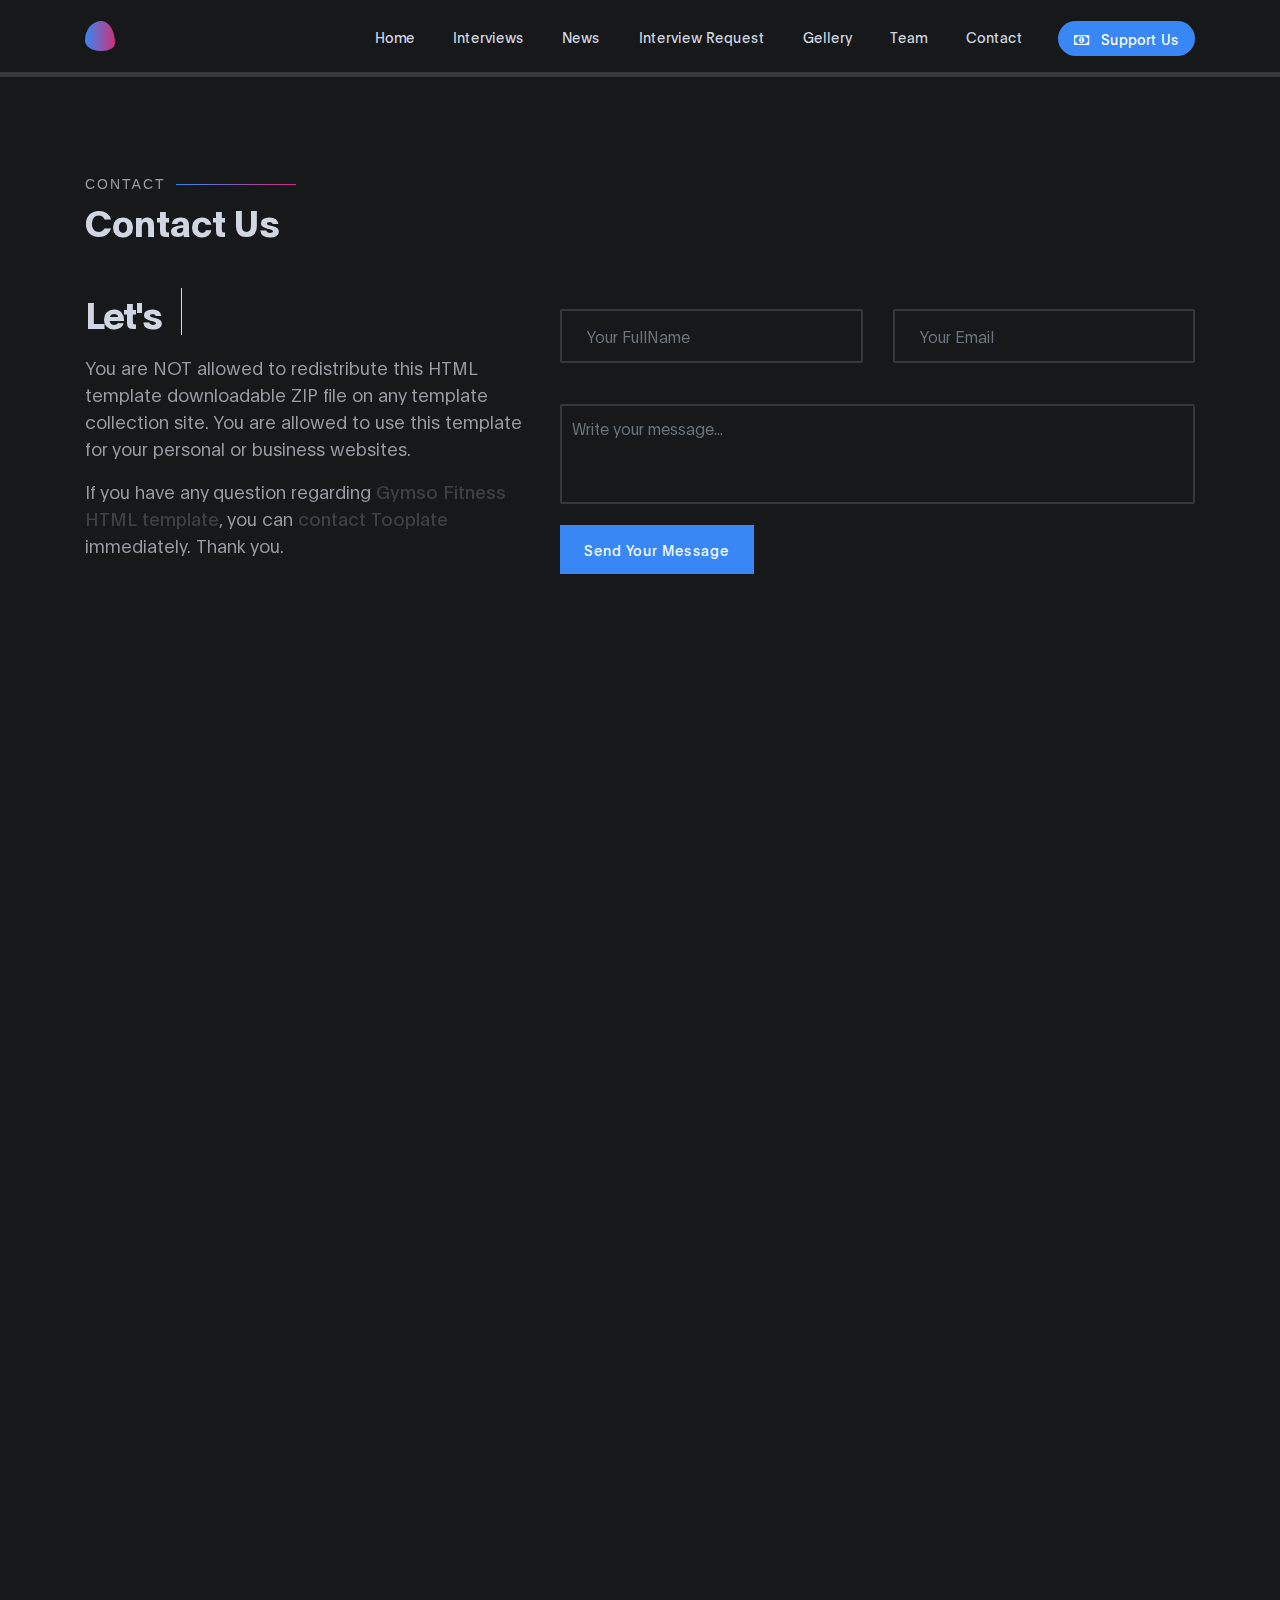
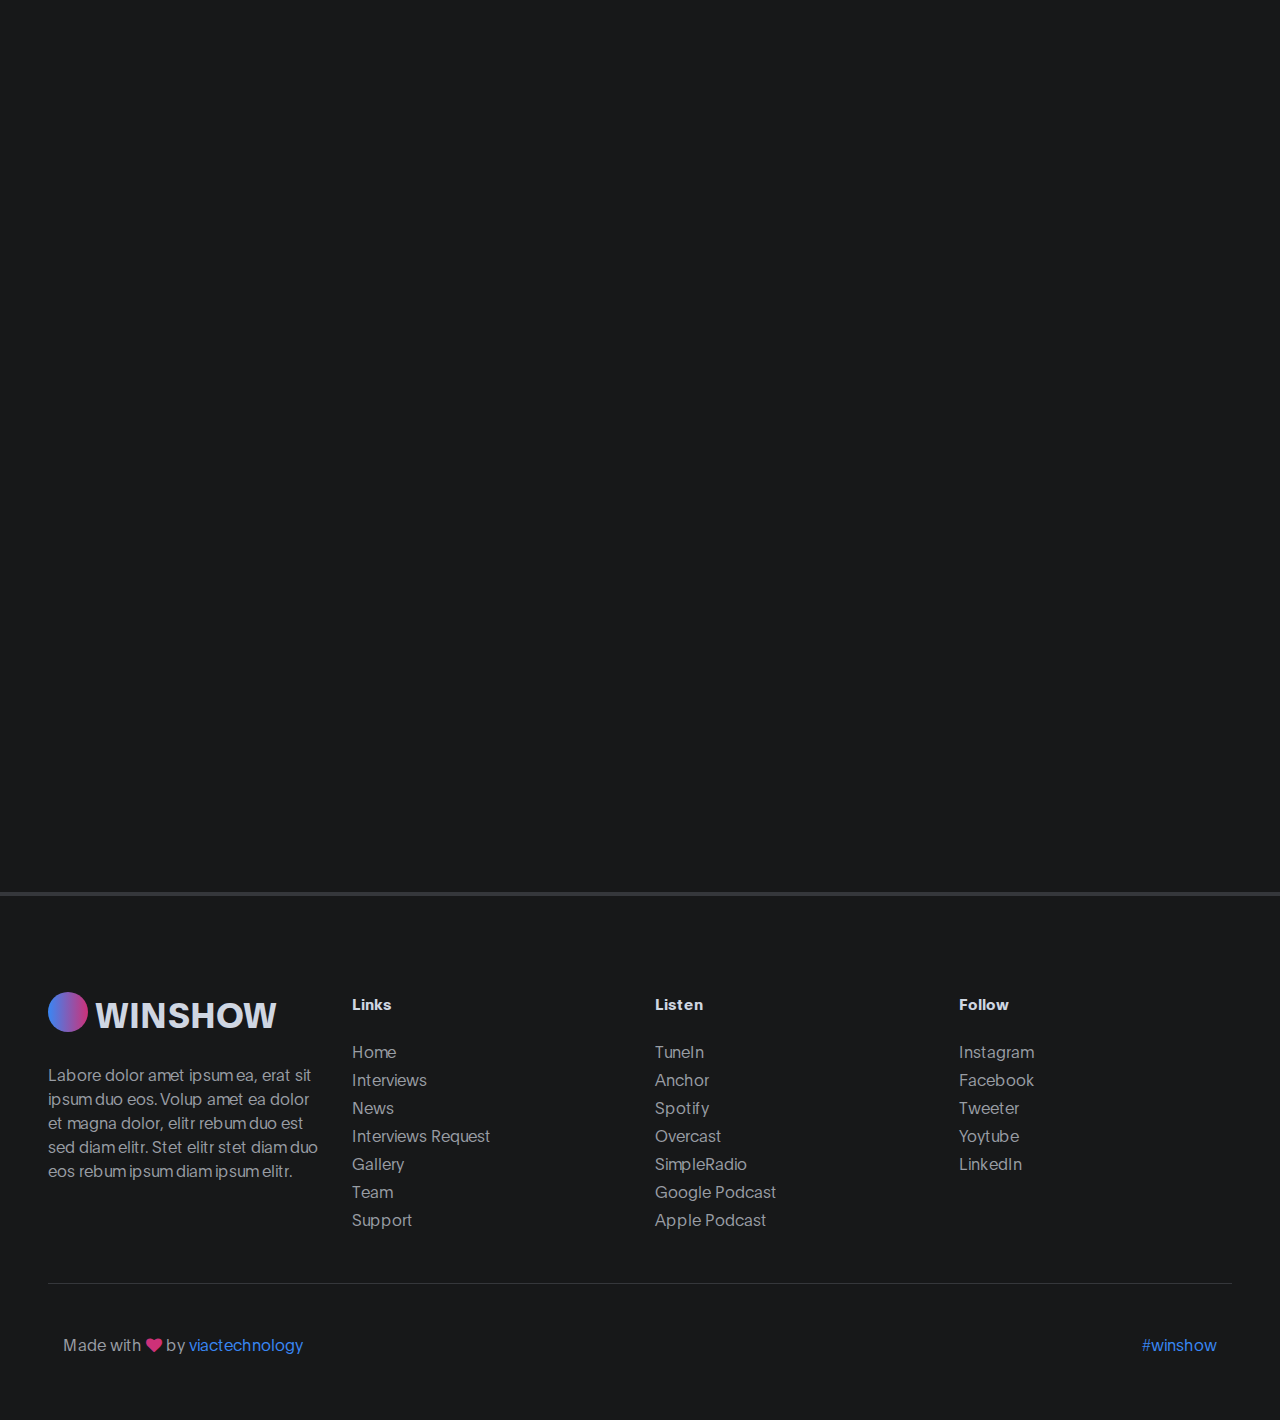
==== contact.html @ ff65645c "Template web frontend design for Media" ====
<!DOCTYPE html>
<html lang="en">
<head>

     <title>Winshow</title>

     <meta charset="UTF-8">
     <meta http-equiv="X-UA-Compatible" content="IE=Edge">
     <meta name="description" content="">
     <meta name="keywords" content="">
     <meta name="author" content="">
     <meta name="viewport" content="width=device-width, initial-scale=1, maximum-scale=1">

     <!-- Favicon -->
     <link rel="icon" href="images/icons/fav.png">
     <link rel="stylesheet" href="css/bootstrap.min.css">
     <link rel="stylesheet" href="css/font-awesome.min.css">
     <link rel="stylesheet" href="css/aos.css">

     <!-- MAIN CSS -->
     <link rel="stylesheet" href="css/main.css">
     <link rel="stylesheet" href="css/custom.css">
</head>
<body data-spy="scroll" data-target="#navbarNav" data-offset="50">

    <!-- MENU BAR -->
    <nav class="navbar navbar-expand-lg fixed-top">
        <div class="container">

            <a class="navbar-brand" href="index.html"></a>

            <button class="navbar-toggler" type="button" data-toggle="collapse" data-target="#navbarNav" aria-controls="navbarNav" aria-expanded="false"
                aria-label="Toggle navigation">
                <span class="navbar-toggler-icon"></span>
            </button>

            <div class="collapse navbar-collapse" id="navbarNav">
                <ul class="navbar-nav ml-lg-auto">
                    <li class="nav-item">
                        <a href="index.html" class="nav-link smoothScroll">Home</a>
                    </li>

                    <li class="nav-item">
                        <a href="interviews.html" class="nav-link smoothScroll">Interviews</a>
                    </li>
                    <li class="nav-item">
                        <a href="news.html" class="nav-link smoothScroll">News</a>
                    </li>

                    <li class="nav-item">
                        <a href="#class" class="nav-link smoothScroll">Interview Request</a>
                    </li>

                    <li class="nav-item">
                        <a href="#schedule" class="nav-link smoothScroll">Gellery</a>
                    </li>

                    <li class="nav-item">
                        <a href="#contact" class="nav-link smoothScroll">Team</a>
                    </li>
                    <li class="nav-item">
                        <a href="modal.html" class="nav-link smoothScroll">Contact</a>
                    </li>

                </ul>

                <ul class="social-icon ml-lg-3">
                    <li class="nav-item"><a href=""  class="nav-link smoothScroll"> <i class="fa fa-money"></i> &nbsp; Support Us</a></li>
                </ul>
            </div>

        </div>
    </nav>

    <section class="contact section">
        <div class="container">
            <div class="row">
                <div class="mt-lg-5 mb-lg-0 mb-2 col-lg-5 col-md-10  col-12">
                 <div class="section-title" data-aos="fade-up" data-aos-delay="300">
                     <h2>contact</h2>
                     <p>Contact Us</p>
                   </div>
                </div>
            </div>
             <div class="row">

                     <div class=" mb-lg-0 mb-4 col-lg-5 col-md-10  col-12">
                          <!-- <h2 class="mb-4 text-effect" data-aos="fade-up" data-aos-delay="300">Let's  talk!</h2> -->
                          <div class="wrapper-text" data-aos="fade-up" data-aos-delay="300">
                              <div class="static-text">Let's</div>
                              <ul class="dynamic-txt">
                                  <li><span>Talk a little more !</span></li>
                                  <li><span>Talk a little more !</span></li>
                                  <li><span>Talk a little more !</span></li>
                                  <li><span>Talk a little more !</span></li>
                              </ul>
                          </div>
                         <p data-aos="fade-up" data-aos-delay="400">You are NOT allowed to redistribute this HTML template downloadable ZIP file on any template collection site. You are allowed to use this template for your personal or business websites.</p>

                         <p data-aos="fade-up" data-aos-delay="500">If you have any question regarding <a rel="nofollow" href="https://www.tooplate.com/view/2119-gymso-fitness" target="_parent">Gymso Fitness HTML template</a>, you can <a rel="nofollow" href="https://www.tooplate.com/contact" target="_parent">contact Tooplate</a> immediately. Thank you.</p>
                     </div>

                     <div class="ml-lg-auto col-lg-7 col-md-6 col-12" data-aos="fade-up" data-aos-delay="700">
                        <div class="content-form">
                            <form action="" method="post">
                                <div class="row">
                                    <div class="col-md-6">
                                        <div class="form-group">
                                            <input type="text" name="" class="form-control input" id="" placeholder="Your FullName">
                                        </div>
                                    </div>
                                    <div class="col-md-6">
                                        <div class="form-group">
                                            <input type="text" name="" class="form-control input" id="" placeholder="Your Email">
                                        </div>
                                    </div>
                                </div>
                                <div class="form-group">
                                    <textarea name="" class="form-control" id="" placeholder="Write your message..."></textarea>
                                </div>
                                <div class="form-group">
                                    <button class="btn btn-contact" type="submit">Send your message</button>
                                </div>
                            </form>
                        </div>
                     </div>

             </div>
        </div>
</section>
    <!-- latest blog -->
    <section class="news section">
        <div class="container">
        
             <div class="row">
                 <div class="mt-lg-5 mb-lg-0 mb-2 col-lg-5 col-md-10  col-12">
                 <div class="section-title" data-aos="fade-up" data-aos-delay="300">
                     <h2>news</h2>
                     <p>Latest News</p>
                 </div>
                 </div>
             </div>
             <div class="row mb-4">
                     <div class="col-lg-4 col-md-6 col-12" data-aos="fade-up" data-aos-delay="400">
                         <div class="news-interviews">
                            <div class="cover-interviews">
                                <img src="images/news/1.jpg" alt="" class="img-fluid">
                            </div>

                             <div class="news-info">
                                 <h3 class="mb-1"><a href="">Yoga ap prezante , premye mizik li...</a> </h3>
                                 <span> <strong> By Josadra16</strong></span>
                                 <p class="description">Lorem ipsum dolor sit amet, consectetur adipiscing consectetur adipiscing</p>
                                 <div class="info d-flex justify-content-between">
                                     <p><i class="fa fa-calendar"></i> June 3 , 2022 <span></span></p>
                                 </div>
                             </div>
                         </div>
                     </div>

                     <div class="mt-5 mt-lg-0 mt-md-0 col-lg-4 col-md-6 col-12" data-aos="fade-up" data-aos-delay="500">
                         <div class="news-interviews">
                             <div class="cover-interviews">
                                <img src="images/news/2.jpg" alt="" class="img-fluid">
                             </div>

                             <div class="news-info">
                                <h3 class="mb-1"><a href="">Yoga ap prezante , premye mizik li...</a> </h3>
                                <span> <strong> By Josadra16</strong></span>
                                <p class="description">Lorem ipsum dolor sit amet, consectetur adipiscing consectetur adipiscing</p>
                                <div class="info d-flex justify-content-between">
                                    <p><i class="fa fa-calendar"></i> June 3 , 2022 <span></span></p>
                                </div>
                            </div>
                          </div>
                     </div>

                     <div class="mt-5 mt-lg-0 col-lg-4 col-md-6 col-12" data-aos="fade-up" data-aos-delay="600">
                         <div class="news-interviews">
                             <div class="cover-interviews">
                                <img src="images/news/3.jpg" alt="" class="img-fluid">
                             </div>

                             <div class="news-info">
                                <h3 class="mb-1"><a href="">Yoga ap prezante , premye mizik li...</a> </h3>
                                <span> <strong> By Josadra16</strong></span>
                                <p class="description">Lorem ipsum dolor sit amet, consectetur adipiscing consectetur adipiscing</p>
                                <div class="info d-flex justify-content-between">
                                    <p><i class="fa fa-calendar"></i> June 3 , 2022 <span></span></p>
                                </div>
                            </div>
                          </div>
                     </div>

             </div>

             <div class="row mb-4">
                <div class="col-lg-4 col-md-6 col-12" data-aos="fade-up" data-aos-delay="400">
                    <div class="news-interviews">
                       <div class="cover-interviews">
                        <img src="images/news/4.jpg" alt="" class="img-fluid">
                       </div>

                        <div class="news-info">
                            <h3 class="mb-1"><a href="">Yoga ap prezante , premye mizik li...</a> </h3>
                            <span> <strong> By Josadra16</strong></span>
                            <p class="description">Lorem ipsum dolor sit amet, consectetur adipiscing consectetur adipiscing</p>
                            <div class="info d-flex justify-content-between">
                                <p><i class="fa fa-calendar"></i> June 3 , 2022 <span></span></p>
                            </div>
                        </div>
                    </div>
                </div>

                <div class="mt-5 mt-lg-0 mt-md-0 col-lg-4 col-md-6 col-12" data-aos="fade-up" data-aos-delay="500">
                    <div class="news-interviews">
                        <div class="cover-interviews">
                            <img src="images/news/5.jpg" alt="" class="img-fluid">
                        </div>

                        <div class="news-info">
                           <h3 class="mb-1"><a href="">Yoga ap prezante , premye mizik li...</a> </h3>
                           <span> <strong> By Josadra16</strong></span>
                           <p class="description">Lorem ipsum dolor sit amet, consectetur adipiscing consectetur adipiscing</p>
                           <div class="info d-flex justify-content-between">
                               <p><i class="fa fa-calendar"></i> June 3 , 2022 <span></span></p>
                           </div>
                       </div>
                     </div>
                </div>

                <div class="mt-5 mt-lg-0 col-lg-4 col-md-6 col-12" data-aos="fade-up" data-aos-delay="600">
                    <div class="news-interviews">
                        <div class="cover-interviews">
                            <img src="images/news/6.jpg" alt="" class="img-fluid">
                        </div>

                        <div class="news-info">
                           <h3 class="mb-1"><a href="">Yoga ap prezante , premye mizik li...</a> </h3>
                           <span> <strong> By Josadra16</strong></span>
                           <p class="description">Lorem ipsum dolor sit amet, consectetur adipiscing consectetur adipiscing</p>
                           <div class="info d-flex justify-content-between">
                               <p><i class="fa fa-calendar"></i> June 3 , 2022 <span></span></p>
                           </div>
                       </div>
                     </div>
                </div>

        </div>

        <div class="row justify-content-end">
            <div class=" mb-lg-0 mb-2 col-lg-2 col-md-10  col-12" data-aos="zoom-in-left" data-aos-delay="500">
                <a href="news.html" class="btn order-btn">Show More  <i class="fa fa-long-arrow-right"></i></a>
            </div>
        </div>

        </div>
</section>
     <!-- SCHEDULE -->
     <section class="schedule" id="schedule">
               <div class="container">
                    <div class="row">
                        <div class="col-lg-12 py-5 col-md-12 col-12">
                               <div class="wrapper" data-aos="fade-up" data-aos-delay="200">
                                <h2 class="mb-4" data-aos="fade-up" data-aos-delay="200">Get Inside</h2>
                                <p data-aos="fade-up" data-aos-delay="200"> Only sweet content and updates instanly</p>
                                <div class="newsletter">
                                    <input type="text" name="newsletter" class="input form-control" id="newsletter" placeholder="Email Adress">
                                    <button class="btn">Subscribe</button>
                                </div>
                               </div>
                             </div>

                    </div>
               </div>
     </section>

       <!-- Footer Start -->
       <div class="container-fluid site-footer text-white mt-5 py-5 px-sm-3 px-md-5">
        <div class="row pt-5">
            <div class="col-lg-3 col-md-6 mb-5">
                <div class="footer-log">
                    <div class="logo"></div>
                    <span class="logo-text">Winshow</span>
                </div>
                <p>Labore dolor amet ipsum ea, erat sit ipsum duo eos. Volup amet ea dolor et magna dolor, elitr rebum duo est sed diam elitr. Stet elitr stet diam duo eos rebum ipsum diam ipsum elitr.</p>
            </div>
            <div class="col-lg-3 col-md-6 mb-5">
                <p class="footer-title mb-4">Links</p>
                <div class="d-flex flex-column justify-content-start">
                    <a class="text-link mb-1" href="#">Home</a>
                    <a class="text-link mb-1" href="#">Interviews</a>
                    <a class="text-link mb-1" href="#">News</a>
                    <a class="text-link mb-1" href="#">Interviews Request</a>
                    <a class="text-link mb-1" href="#">Gallery</a>
                    <a class="text-link mb-1" href="#">Team</a>
                    <a class="text-link mb-1" href="#">Support</a>
                </div>
            </div>
            <div class="col-lg-3 col-md-6 mb-5">
                <p class="footer-title mb-4">Listen</p>
                <div class="d-flex flex-column justify-content-start">
                    <a class="text-link mb-1" href="#" >TuneIn</a>
                    <a class="text-link mb-1" href="#">Anchor</a>
                    <a class="text-link mb-1" href="#">Spotify</a>
                    <a class="text-link mb-1" href="#">Overcast</a>
                    <a class="text-link mb-1" href="#">SimpleRadio</a>
                    <a class="text-link mb-1" href="#">Google Podcast</a>
                    <a class="text-link mb-1" href="#">Apple Podcast</a>
                </div>
            </div>
            <div class="col-lg-3 col-md-6 mb-5">
                <p class="footer-title mb-4">Follow</p>
                <div class="d-flex flex-column justify-content-start">
                    <a class="text-link mb-1" href="#" >Instagram</a>
                    <a class="text-link mb-1" href="#">Facebook</a>
                    <a class="text-link mb-1" href="#"></i>Tweeter</a>
                    <a class="text-link mb-1" href="#">Yoytube</a>
                    <a class="text-link mb-1" href="#">LinkedIn</a>
                </div>
            </div>
        </div>
        <div class="container-fluid pt-5 d-flex justify-content-between" style="border-top: 0.5px solid #35373b;">
            <p class="m-0 text-footer-footer">
                Made with <i class="fa fa-heart heart-blue"></i> by <span><a href="">viactechnology</a></span>
            </p>
            <p class="footer-hashtag">#winshow</p>
        </div>
    </div>
    <!-- Footer End -->




<!-- Modal -->
<div class="modal fade" id="exampleModal" tabindex="-1" aria-labelledby="exampleModalLabel" aria-hidden="true">
    <div class="modal-dialog">
      <div class="modal-content">
        <div class="modal-header">
          <h5 class="modal-title" id="exampleModalLabel">Modal title</h5>
          <button type="button" class="btn-close" data-bs-dismiss="modal" aria-label="Close"></button>
        </div>
        <div class="modal-body">
          ...
        </div>
        <div class="modal-footer">
          <button type="button" class="btn btn-secondary" data-bs-dismiss="modal">Close</button>
          <button type="button" class="btn btn-primary">Save changes</button>
        </div>
      </div>
    </div>
  </div>

    <!-- Modal -->
    <div class="modal fade" id="membershipForm" tabindex="-1" role="dialog" aria-labelledby="membershipFormLabel" aria-hidden="true">
      <div class="modal-dialog" role="document">

        <div class="modal-content">
          <div class="modal-header">

            <h2 class="modal-title" id="membershipFormLabel">Membership Form</h2>

            <button type="button" class="close" data-dismiss="modal" aria-label="Close">
              <span aria-hidden="true">&times;</span>
            </button>
          </div>

          <div class="modal-body">
            <form class="membership-form webform" role="form">
                <input type="text" class="form-control" name="cf-name" placeholder="John Doe">

                <input type="email" class="form-control" name="cf-email" placeholder="Johndoe@gmail.com">

                <input type="tel" class="form-control" name="cf-phone" placeholder="123-456-7890" pattern="[0-9]{3}-[0-9]{3}-[0-9]{4}" required>

                <textarea class="form-control" rows="3" name="cf-message" placeholder="Additional Message"></textarea>

                <button type="submit" class="form-control" id="submit-button" name="submit">Submit Button</button>

                <div class="custom-control custom-checkbox">
                    <input type="checkbox" class="custom-control-input" id="signup-agree">
                    <label class="custom-control-label text-small text-muted" for="signup-agree">I agree to the <a href="#">Terms &amp;Conditions</a>
                    </label>
                </div>
            </form>
          </div>

          <div class="modal-footer"></div>

        </div>
      </div>
    </div>

     <!-- SCRIPTS -->
     <script src="js/jquery.min.js"></script>
     <script src="js/bootstrap.min.js"></script>
     <script src="js/aos.js"></script>
     <script src="js/smoothscroll.js"></script>
     <script src="js/custom.js"></script>
     <script src="js/popup.js"></script>

</body>
</html>
---- css/main.css ----
/*

Tooplate 2119 Gymso Fitness

https://www.tooplate.com/view/2119-gymso-fitness

*/

  @font-face {
      font-family: 'Plain';
      src: url('../fonts/Plain-Regular.woff2') format('woff2'),
          url('../fonts/Plain-Regular.woff') format('woff');
      font-weight: normal;
      font-style: normal;
  }

  @font-face {
      font-family: 'Plain';
      src: url('../fonts/Plain-Light.woff2') format('woff2'),
          url('../fonts/Plain-Light.woff') format('woff');
      font-weight: 300;
      font-style: normal;
  }

  @font-face {
      font-family: 'Plain';
      src: url('../fonts/Plain-Bold.woff2') format('woff2'),
          url('../fonts/Plain-Bold.woff') format('woff');
      font-weight: bold;
      font-style: normal;
  }

  :root {
    --primary-color:        #f13a11;
    --white-color:          #ffffff;
    --dark-color:           #171819;
    --about-bg-color:       #f9f9f9;

    --gray-color:           #909090;
    --link-color:           #404040;
    --p-color:              #666262;

    --base-font-family:     'Plain', sans-serif;
    --font-weight-bold:     bold;
    --font-weight-normal:   normal;
    --font-weight-light:    300;
    --font-weight-thin:     100;

    --h1-font-size:         48px;
    --h2-font-size:         36px;
    --h3-font-size:         28px;
    --h4-font-size:         24px;
    --h5-font-size:         22px;
    --h6-font-size:         22px;
    --p-font-size:          18px;
    --base-font-size:       16px;
    --menu-font-size:       14px;

    --border-radius-large:  100%;
    --border-radius-small:  2px;
  }


  body {
    background: var(--dark-color);
    font-family: var(--base-font-family);
  }

  /*---------------------------------------
     TYPOGRAPHY              
  -----------------------------------------*/

  h1,h2,h3,h4,h5,h6 {
    font-weight: var(--font-weight-thin);
    line-height: normal;
    color: #d0d7e3;
  }

  h1 {
    font-size: var(--h1-font-size);
    font-weight: var(--font-weight-bold);
    letter-spacing: -1px;
    text-transform: uppercase;
    margin: 20px 0;
  }

  h2 {
    font-size: var(--h2-font-size);
    font-weight: var(--font-weight-bold);
    letter-spacing: -2px;
  }

  h3 {
    font-size: var(--h3-font-size);
    font-weight: var(--font-weight-bold);
    letter-spacing: -1px;
    margin: 0;
  }

  h4 {
    font-size: var(--h4-font-size);
  }

  h5 {
    font-size: var(--h5-font-size);
  }

  h6 {
    color: var(--gray-color);
    font-size: var(--h6-font-size);
    line-height: inherit;
    margin: 0;
  }

  p {
    color: #999da4;
    font-size: var(--p-font-size);
    font-weight: var(--font-weight-light);
    line-height: 1.5em;
  }

  b, 
  strong {
    font-weight: var(--font-weight-bold);
    letter-spacing: 0;
  }

  .section {
    padding: 2rem 0;
  }


  /* BUTTON */

  .custom-btn {
    border-radius:50px;
    padding: 14px 24px;
    color: var(--white-color);
    font-size: var(--menu-font-size);
    font-weight: var(--font-weight-normal);
    text-transform: uppercase;
    letter-spacing: 0.5px;
    white-space: nowrap;
    background: linear-gradient(to right,#3987f4,#cd3178);
    transition: all 0.3s ease;
    border: none;
  }

  .custom-btn:hover {
    color: var(--white-color);
    background: linear-gradient(to right,#cd3178,#3987f4);
    transform:  2s;
  }

  .custom-btn:focus {
    box-shadow: none;
  }

  /* .custom-btn.bordered:hover,
  .custom-btn.bordered:focus,

  .custom-btn.bg-color:hover,
  .custom-btn.bg-color:focus {
    background: var(--white-color);
    border-color: transparent;
    color: var(--primary-color);
  } */

  .bordered {
    border: 1px solid var(--primary-color);
    color: var(--primary-color);
  }

  .bg-color {
    background: var(--primary-color);
    color: var(--white-color);
  }



  /*---------------------------------------
     GENERAL               
  -----------------------------------------*/

  * {
    -webkit-box-sizing: border-box;
    -moz-box-sizing: border-box;
    box-sizing: border-box;
  }

  *::before,
  *::after {
    -webkit-box-sizing: border-box;
    -moz-box-sizing: border-box;
    box-sizing: border-box;
  }

  a {
    color: var(--link-color);
    font-weight: normal;
    text-decoration: none;
    transition: all 0.3s ease;
  }

  a:hover, 
  a:active, 
  a:focus {
    color: var(--primary-color);
    outline: none;
    text-decoration: none;
  }


  /* BG OVERLAY */

  .bg-overlay {
    background: var(--dark-color);
    position: absolute;
    top: 0;
    right: 0;
    bottom: 0;
    left: 0;
    width: 100%;
    height: 100%;
    opacity: 0.85;
  }


  /*---------------------------------------
     MODAL              
  -----------------------------------------*/

  /* .modal-content {
    padding: 2rem 3rem;
  }

  .modal-header,
  .modal-body,
  .modal-footer {
    border: 0;
    padding: 0;
  } */
 

  .membership-form a {
    color: var(--primary-color);
  }


  /*---------------------------------------
    FEATURE          
  -----------------------------------------*/

  .feature {
    background: var(--dark-color);
    padding: 5rem 0;
  }


  /*---------------------------------------
     MENU             
  -----------------------------------------*/

  .navbar {
    background: var(--dark-color);
    padding: 1rem;
    border-bottom: 5px solid #35373b;
  }
  .navbar-expand-lg .navbar-nav .nav-link {
    padding-right: 1.2rem;
    padding-left: 1.2rem;
  }

  .navbar-brand {
    width: 30px;
    height: 30px;
    background:linear-gradient(to right,#3987f4,#cd3178);
    border-radius: 55% 45% 44% 49% / 64% 74% 26% 36%;
  }

  .nav-item .nav-link {
    display: block;
    color: #cfd6e2;
    font-size: var(--menu-font-size);
    font-weight: var(--font-weight-normal);
    text-transform: capitalize;
    padding: 2px 6px;
  }

  .nav-item .nav-link.active{
    color: #3987f4;
  }
  .nav-item .nav-link:hover {
    color: #efefef;
    transition: all 0.5s ease;
  }

  .navbar .social-icon  {
    width:auto;
    height: auto;
    background: #3987f4;
    color: #fff;
    border-radius: 30px;
    color: var(--white-color);
    font-family: var(--base-font-family);
    cursor: pointer;
  }
  .navbar .social-icon .btn-order{
    color: #fff;
  }
  .navbar .social-icon li a {
    color: var(--white-color);
  }
  .navbar .social-icon:hover{
    background-color: #cd3178;
    transition: all 0.5s ease-in-out;
  }
  .navbar-toggler {
    border: 0;
    padding: 0;
    cursor: pointer;
    margin: 0 10px 0 0;
    width: 30px;
    height: 35px;
    outline: none;
    font-weight: bold;
  }

  .navbar-toggler:focus {
    outline: none;
  }

  .navbar-toggler[aria-expanded="true"] .navbar-toggler-icon {
    background: transparent;
  }

  .navbar-toggler[aria-expanded="true"] .navbar-toggler-icon::before,
  .navbar-toggler[aria-expanded="true"] .navbar-toggler-icon::after {
    transition: top 300ms 50ms ease, -webkit-transform 300ms 350ms ease;
    transition: top 300ms 50ms ease, transform 300ms 350ms ease;
    transition: top 300ms 50ms ease, transform 300ms 350ms ease, -webkit-transform 300ms 350ms ease;
    top: 0;
  }

  .navbar-toggler[aria-expanded="true"] .navbar-toggler-icon::before {
    transform: rotate(45deg);
  }

  .navbar-toggler[aria-expanded="true"] .navbar-toggler-icon::after {
    transform: rotate(-45deg);
  }

  .navbar-toggler .navbar-toggler-icon {
    background: #d0d7e3;
    transition: background 10ms 300ms ease;
    display: block;
    width: 30px;
    height: 2px;
    position: relative;
  }

  .navbar-toggler .navbar-toggler-icon::before,
  .navbar-toggler .navbar-toggler-icon::after {
    transition: top 300ms 350ms ease, -webkit-transform 300ms 50ms ease;
    transition: top 300ms 350ms ease, transform 300ms 50ms ease;
    transition: top 300ms 350ms ease, transform 300ms 50ms ease, -webkit-transform 300ms 50ms ease;
    position: absolute;
    right: 0;
    left: 0;
    background: #d0d7e3;
    width: 30px;
    height: 2px;
    content: '';
  }

  .navbar-toggler .navbar-toggler-icon::before {
    top: -8px;
  }

  .navbar-toggler .navbar-toggler-icon::after {
    top: 8px;
  }

  /*---------------------------------------
     HERO              
  -----------------------------------------*/

  .hero {
    background-color: var(--dark-color);
    background-image: url('../images/hero-bg.jpg');
    background-size: cover;
    background-position: top;
    background-repeat: no-repeat;
    vertical-align: middle;
    min-height: 100vh;
    position: relative;
  }

.hero .hero-text h6{
  letter-spacing: 2px;
  font-size: 17px;
  text-transform: uppercase;
  color:#d0d7e3;
  backdrop-filter: blur(20px);
}
  /*---------------------------------------
     CLASS               
  -----------------------------------------*/
 .class{
   margin-top: 100px;
 }
  .class .class-interviews .cover-interviews{
    width: 100%;
    height: 300px;
    background:linear-gradient(to right,#3987f4,#cd3178);
    border-radius: 20px;
    overflow: hidden;
  }
  .class .class-interviews .cover-interviews img{
    width: 100%;
    max-height: 300px;
    height: 100%;
    background-position: center;
    background-size: cover;
    background-repeat: no-repeat;
    border-radius: 20px;
    transition: all 0.4s ease;
  }
  .class .class-interviews .cover-interviews:hover img{
    transform:rotate(5deg) scale(1.4);
    transition: all 0.6s ease;
  }
  .class .class-interviews .class-info {
    width: 100%;
    padding:4px;
    position: relative;
  }
  .class .class-interviews .class-info h3 a{
    font-size: var(--h3-font-size);
    font-weight: var(--font-weight-bold);
    letter-spacing: -1px;
    color: #d0d7e3;
    margin: 0;
  }
  .class .class-interviews .class-info h3 a:hover{
    color: #e14aaa;
    transition: all 0.3s ease;
  }
  .class .class-interviews .class-info .info{
    padding: 2px;
    color: #cfd6e2;
  }
  .class .class-interviews .class-info .info p{
    color: #9e9e9e;
    font-size: 14px;
    letter-spacing: 1px;
  }
  .class .class-interviews .class-info .info i{
    color: #9e9e9e;
    font-size: 14px;
    cursor: pointer;
  }
  .class .class-interviews .class-info img {
    border-radius: 2px 2px 0 0;
  }

  .class .class-interviews .class-info strong {
    color: var(--gray-color);
  }

  

  /*---------------------------------------
     SCHEDULE             
  -----------------------------------------*/

 .schedule {
    background:var(--dark-color);
  }

  .schedule-table {
    display: table;
    border: 0;
    text-align: center;
  }

  .schedule-table strong,
  .schedule-table span {
    display: block;
    text-align: center;
  }

  .schedule-table strong {
    color: var(--white-color);
  }

  .schedule-table span {
    color: var(--gray-color);
  }

  .schedule-table span,
  .schedule-table small {
    font-size: var(--menu-font-size);
    text-transform: uppercase;
  }

  .schedule-table small {
    position: relative;
    top: 10px;
  }

  .table .thead-light th,
  .schedule-table tr td:first-child {
    background: var(--primary-color);
    border: 1px solid #212122;
    color: var(--white-color);
  }

  .schedule-table .thead-light th {
    border-bottom: 0;
    text-transform: uppercase;
  }

  .table-bordered td, 
  .table-bordered th {
    border: 1px solid #212122;
  }

  .table-bordered td {
    padding-bottom: 22px;
  }

  .table td, .table th {
    padding: 1rem;
  }

  /*custom title*/
  .section-title {
    padding-bottom: 40px;
  }
  
  .section-title h2 {
    font-size: 14px;
    font-weight: 500;
    padding: 0;
    line-height: 1px;
    margin: 0 0 5px 0;
    letter-spacing: 2px;
    text-transform: uppercase;
    color: #999da4;
    font-family: "Poppins", sans-serif;
  }
  
  .section-title h2::after {
    content: "";
    width: 120px;
    height: 1px;
    display: inline-block;
    background:linear-gradient(to right,#3987f4,#cd3178);
    margin: 4px 10px;
  }
  
  .section-title p {
    margin: 0;
    margin: 0;
    font-size: 36px;
    font-weight: 700;
    text-transform: capitalize;
    font-family: var(--base-font-family);
    color: #d0d7e3;
  }
bod  

  /*---------------------------------------
      ABOUT & TEAM            
  -----------------------------------------*/

  .about {
    background: var(--about-bg-color);
  }
  .about .content{
    width: 100%;
    height: 350px;
    background:linear-gradient(to right,#3987f4,#cd3178);
  }
  .about .content img{
    width: 100%;
    max-height: 350px;
    background-position: center;
    background-repeat: no-repeat;
    background-size: cover;
  }
  .about-working-hours {
    border-left: 2px solid;
    padding-left: 3.5rem;
  }

  .about-working-hours strong {
    color: var(--white-color);
    opacity: 0.85;
  }

  .team-thumb {
    position: relative;
  }

  

  /*---------------------------------------
     CONTACT              
  -----------------------------------------*/

  .webform input,
  button#submit-button {
    height: calc(2.25rem + 20px);
  }

  .form-control {
    border-radius: var(--border-radius-small);
    margin: 1.3rem 0;
  }

  .form-control:focus {
    box-shadow: none;
    border-color: var(--dark-color);
  }

  button#submit-button {
    background: var(--dark-color);
    border-color: transparent;
    color: var(--white-color);
    cursor: pointer;
    transition: all 0.3s ease;
  }

  button#submit-button:hover {
    background: var(--primary-color);
  }

  .contact h2 + p {
    max-width: 90%;
  }

  .google-map {
    border-top: 1px solid #efebeb;
    margin-top: 2.5rem;
    padding-top: 2.5rem;
  }

  .google-map iframe {
    width: 100%;
  }


  /*---------------------------------------
     FOOTER              
  -----------------------------------------*/

  .site-footer {
    background-color: #171819;
    border-top: 4px solid #35373b;
    padding: 3rem 0;
  }

  .site-footer a {
    color: var(--p-color);
    font-weight: var(--font-weight-light);
  }

  .site-footer p {
    font-size: var(--base-font-size);
  }

  .contact .fa,
  .site-footer .fa {
    color: var(--primary-color);
  }


  /*---------------------------------------
     SOCIAL ICON              
  -----------------------------------------*/

  .social-icon {
    position: relative;
    padding: 0;
    margin: 5px 0 0 0;
  }

  .social-icon li {
    display: inline-block;
    list-style: none;
  }

  .social-icon li a {
    text-decoration: none;
    display: inline-block;
    color: var(--p-color);
    font-size: var(--p-font-size);
    font-weight: var(--font-weight-bold);
    margin: 5px 10px;
    text-align: center;
  }

  .social-icon li a:hover {
    color: var(--primary-color);
  }
---- css/custom.css ----
/*create custom popup*/

  .center {
    position: absolute;
    top: 50%;
    left: 50%;
    transform: translate(-50%,-50%);
  }
  .popup{
    position: absolute;
    width: 350px;
    height: 190px;
    padding: 30px 20px;
    background: #35373b;
    border-radius: 10px;
    box-sizing: border-box;
    z-index:1050;
    text-align: center;
    opacity: 0;
    top: -200px;
    transform: translate(-50%,-50%) scale(0.5);
    transition: opacity 300ms ease-in-out
                top 1000ms ease-in-out
                transform 1000ms ease-in-out;
  }
  .popup.active{
    opacity: 1;
    top: 50%;
    transform: translate(-50%,-50%) scale(1);
    transition: transform 300ms cubic-bezier(0.18,0.89,0.43,1.19);
  }

  .popup  .content-button{
      width: 100%;
      height: 70px;
      padding: 10px;
      display: flex;
      justify-content: space-between;
  }
  .popup  .content-button .first{
      width: 50px;
      height: 50px;
      background-color:#494a4c;
      border-radius: 50%;
      border: none;
      cursor: pointer;
  }
  .popup  .content-button .first:hover{
    background: #535456;
    color: #fff;
    transition: all 400ms ease-in-out;
  }
  .popup  .content-button .first i{
      color: #d0d7e3;
      font-size: 25px;
  }
  .popup  .dismiss{
    position: absolute;
    top: 10px;
    right: 20px;
    width: 30px;
    height: 30px;
    text-align: center;
    line-height: 25px;
    color: #fff;
    border-radius: 50%;
    font-size: 30px;
    font-weight: 600;
    margin-bottom: 50px;
  }
  .popup  .dismiss button{
    background: none;
    border: none;
    outline: none;
    color: #d0d7e3;
    cursor: pointer;
  }

  .popup h1{
    text-align: center;
    text-transform: capitalize;
    font-size: 20px;
    font-weight: normal;
    color: #d0d7e3;
    margin-bottom: 5px;
  }
  .popup .line-separator{
    width: 100%;
    height: 10px;
    border-bottom: 1px solid #999da4;
    margin-bottom: 10px;
  }

  /*custom other button*/
  .order-btn {
    border-radius:50px;
    padding: 14px 24px;
    color: #3987f4;
    font-size: var(--menu-font-size);
    font-weight: var(--font-weight-normal);
    text-transform: uppercase;
    letter-spacing: 2px;
    white-space: nowrap;
    background: none;
    transition: all 0.3s ease;
    border: none;
    position: relative;
    float: right;
  }

  .order-btn:hover {
    color: #e14aaa;
    transition:all 400ms ease-in-out;
  }

  .order-btn:focus {
    box-shadow: none;
  }

    /*---------------------------------------
     news
  -----------------------------------------*/
 .news{
   margin-top: 100px;
 }
  .news .news-interviews .cover-interviews{
    width: 100%;
    height: 300px;
    background:linear-gradient(to right,#3987f4,#cd3178);
    border-radius: 20px;
    overflow: hidden;
  }
  .news .news-interviews .cover-interviews img{
    width: 100%;
    max-height: 300px;
    height: 100%;
    background-position: center;
    background-size: cover;
    background-repeat: no-repeat;
    border-radius: 20px;
    transition: all 0.4s ease;
  }
  .news .news-interviews .cover-interviews:hover img{
    transform:rotate(5deg) scale(1.4);
    transition: all 0.6s ease;
  }
  .news .news-interviews .news-info {
    width: 100%;
    padding:4px;
    position: relative;
    border-bottom: 1px solid #35373b;
  }
  .news .news-interviews .news-info h3 a{
    color: #d0d7e3;
    font-size: var(--h3-font-size);
    font-weight: var(--font-weight-bold);
    letter-spacing: -1px;
    margin: 0;
  }
  .news .news-interviews .news-info h3 a:hover{
    color: #e14aaa;
    transition: all 0.3s ease;
  }
  .news .news-interviews .news-info .description{
    color: #999da4;
  }
  .news .news-interviews .news-info .info{
    padding: 2px;
    color: #cfd6e2;
  }
  .news .news-interviews .news-info .info a {
    color: #3987f4;
    font-size: 14px;
  }
  .news .news-interviews .news-info .info a:hover {
    color: #cd3178;
    font-size: 14px;
  }
  .news .news-interviews .news-info .info p{
    color: #999da4;
    font-size: 14px;
    letter-spacing: 1px;
  }
  .news .news-interviews .news-info .info i{
    color: #9e9e9e;
    font-size: 14px;
    cursor: pointer;
  }
  .news .news-interviews .news-info img {
    border-radius: 2px 2px 0 0;
  }

  .news .news-interviews .news-info strong {
    color: var(--gray-color);
  }
/*newsletter*/
.wrapper{
  width: 100%;
  height: 100%;
  display: flex;
  flex-direction: column;
  justify-content: center;
  align-items: center;
  letter-spacing: 2px;
}
.schedule p{
  font-size: 15px;
  color: #999da4;

}
.schedule h2{
  color: #d0d7e3;
}
.newsletter{
  max-width: 400px;
  width: 100%;
  position: relative;
}
.newsletter .input{
  width: 100%;
  padding: 25px;
  border-radius: 70px;
  border: transparent;
  color: var(--gray-color);
  background-color: #35373b;
  font-weight: var(--font-weight-light);
  line-height: 1.5em;
}
.newsletter .input:focus{
  border: none;
}
.newsletter .input.form-control{
  padding: 30px;
}
 .newsletter .btn{
  position: absolute;
  top: 50%;
  padding: 10px;
  right: 10px;
  transform: translateY(-50%);
  background-color: #3987f4;
  color: var(--white-color);
  border-radius: 40px;
  font-size: 12px;
  letter-spacing: 2px;
  text-transform: capitalize;
  cursor: pointer;
}
.newsletter .btn:hover{
  background: #cd3178;
  transition: all .5s ease-in-out;
}
  /*Custom footer*/
  .site-footer .footer-log{
    width: 100%;
    height: 60px;
    display: flex;
    justify-content: start;
    margin-bottom: 10px;
  }
  .site-footer .footer-log .logo{
    width: 40px;
    height: 40px;
    border-radius: 50%;
    background:linear-gradient(to right,#3987f4,#cd3178);
  }
  .site-footer .footer-log .logo-text{
    margin-left: 7px;
    font-size: 35px;
    line-height: 40px;
    font-weight: bold;
    color: #cfd6e2;
    text-transform: uppercase;
  }
  .site-footer .footer-title{
    font-size: 15px;
    font-weight: bold;
    color: #cfd6e2;
  }
.site-footer p{
  color: #999da4;
}
.site-footer .footer-hashtag{
  color: #3987f4;
}
.site-footer .heart-blue{
  color: #cd3178;
}
.site-footer span a{
  color: #3987f4;
}
  .site-footer .text-link{
    color:#999da4;
    margin-bottom: 2px;
    text-transform: capitalize;
  }
  .site-footer .text-link:hover{
    color: #cfd6e2;
    transition: all .3s ease-in-out;
  }
  /*view single interview*/
  .show-interviews{
    margin-top: 100px;
  }
  .show-interviews .content-box{
    width: 100%;
    height: 400px;
    background:linear-gradient(to right,#3987f4,#cd3178);
    margin-bottom: 2px;
    position: relative;
    overflow: hidden;
  }
  .show-interviews .content-box img{
    width: 100%;
    max-height: 400px;
    height: 100%;
    background-position: center;
    background-size: cover;
    background-repeat: no-repeat;
    border-radius: 20px;
    transition: all 0.4s ease;
    border-radius: 20px;
  }
  .show-interviews .content-box iframe{
    width: 100%;
    max-height: 400px;
    height: 100%;
    background-position: center;
    background-size: cover;
    border: none;
  }
  .iframe-fluid {
    position: absolute;
    top: 0;
    left: 0;
    bottom: 0;
    right: 0;
    width: 100%;
    height: 100%;
  }

  .element-content{
    width: 100%;
    height: auto;
    padding: 10px;
    margin-bottom: 3px;
  }
  .element-details{
    width: 100%;
    height: 40px;
    display: flex;
    justify-content: space-between;
    margin-bottom: 5px;
    border-bottom: 1px solid #35373b;
  }
  .element-details .date{
    width: 50%;
    height: 100%;
    text-align: left;
  }
  .element-details .date p{
    color: #999da4;
    font-size: 14px;
    letter-spacing: 1px;
  }
  .element-details .date p .username{
    color: #999da4;
    font-size: 17px;
    font-weight: bold;
    letter-spacing: 1px;
  }
  .element-details .date p .point{
    font-size: 5px;
    color: #3987f4;
  }
  .element-details .like-share{
    width: 65%;
    height: 100%;
    display: flex;
    justify-content: flex-end;
    margin-left: 50px;
  }
  .element-details .like-share .link-class{
    color: #999da4;
    font-size: 14px;
    margin-left: 15px;
    cursor: pointer;
  }

  .element-details .like-share .link-info{
    color: #999da4;
    font-size: 14px;
    margin-left: 15px;
  }
  .element-details .like-share .link-class:hover i{
    color: #3987f4;
    transition: all .4s ease-in-out;
  }
  .element-details .like-share .link-class.active i{
    color: #cd3178;
    transition: all .4s ease-in-out;
  }
  .article-box{
    width: 100%;
    height: auto;
    padding: 5px;
    border-bottom: 1px solid #35373b;
    margin-bottom: 10px;
  }
  .article-box p{
    color: #999da4;
    font-size: 17px;
  }
  .show-interviews .count-comment{
    color: #999da4;
    font-size: 15px;
  }

.show-interviews .comment{
  width: 100%;
  height: auto;
  display: flex;
  justify-content: start;
  align-items: center;
}

.show-interviews .comment .user-profile{
  width: 50px;
  height: 50px;
  border-radius: 50%;
  background-color: #9e9e9e;
}
.show-interviews .comment .user-profile img{
  max-width: 50px;
  max-height: 50px;
  width: 100%;
  height: 100%;
  background-position: center;
  background-repeat: no-repeat;
  background-size: cover;
  border-radius: 50%;
  outline: none;
  border: none;
}
.show-interviews .comment .comment-form{
  width: 90%;
  margin-left: 10px;
  }
  .show-interviews .comment .comment-form textarea{
    height:50px;
    background: none;
    border: none;
    color: #999da4;
    resize: none;
    overflow: hidden;
    border-bottom: 1px solid #35373b;
  }
  .show-interviews .comment .comment-form textarea:focus{
    border-bottom: 2px solid #e14aaa;

  }
  .show-interviews .comment .comment-form .comment-cancel-btn,.show-interviews .comment .comment-form .comment-submit-btn{
    color: #999da4;
    float: right;
  }
    .show-interviews .comment .comment-form .comment-submit-btn{
      background: #3987f4;
      color: #fff;
      border-radius: 20px;
    }
    .show-interviews .comment .comment-form  .comment-submit-btn:disabled{
      background: #35373b;
      color: #d0d7e3;
    }
    .show-interviews .comment .comment-form  .comment-submit-btn[disabled]:hover{
      background: #35373b;
      color: #d0d7e3;
    }
    .show-interviews .comment .comment-form .comment-submit-btn:hover{
      background: #3987f4;
      color: #fff;
      transition: all 0.4s ease-in;
    }
    .display{
      display: none;
      transition: all 0.4 ease;
    }
    .display.active{
      display: block;
      transition: all 0.6s ease;
    }
  .show-interviews .display-comment{
    width: 100%;
    height: auto;
    display: flex;
    justify-content: start;
    margin: 0;
  }
  .show-interviews .display-comment .user-profile{
    width: 50px;
    height: 50px;
    border-radius: 50%;
    background-color: #9e9e9e;
  }
  .show-interviews .display-comment .comment-text{
    width: 90%;
    margin-left: 10px;
  }
  .show-interviews .display-comment .comment-text .name-user{
    color: #d0d7e3;
    font-size: 17px;
    letter-spacing: 1px;
  }
  .show-interviews .display-comment .comment-text .text{
    color: #999da4;
    font-size: 14px;
  }

  .show-interviews .toggle-btn {
    position: relative;
    float: right;
    color: #999da4;
    font-weight: normal;
    font-size: 15px;
    letter-spacing: 1px;
    cursor: pointer;
  }

  .show-interviews .more-comment {
    position: relative;
    text-align: center;
    color: #999da4;
    font-weight: normal;
    font-size: 15px;
    letter-spacing: 1px;
    cursor: pointer;
    margin-top: 20px;
  }

  .show-interviews .display-comment .like-dislike, .show-interviews .details-content .like-dislike{
    width: 100%;
    height: auto;
    display: flex;
    justify-content: start;
    align-items: center;
    margin-top: -10px;
  }
  .show-interviews .display-comment .like-dislike .text {
     color: #999da4;
    font-size: 14px;
    cursor: pointer;
  }
  .show-interviews .details-content .like-dislike .fa-circle{
    font-size: 3px;
  }
  .show-interviews .details-content .like-dislike{
    color: #999da4;
    font-size: 13px;
  }
  .show-interviews .display-comment .like-dislike .text:hover i{
   color: #3987f4;
   transition: all .4s ease-in-out;
  }
  .show-interviews .display-comment .like-dislike .text.active i{
    color: #3987f4;
    transition: all .4s ease-in-out;
   }
  .show-interviews .display-comment .like-dislike .text:nth-child(2),
  .show-interviews .display-comment .like-dislike .text:nth-child(3)
  {
    margin-left: 10px;
  }

  .show-interviews .details-content .like-dislike .text:nth-child(2),.show-interviews .details-content .like-dislike .text:nth-child(3){margin-left: 5px;}
  .show-interviews .main-box{
    width: 100%;
    height: auto;
  }
  .show-interviews .main-box .details-content{
    width: 100%;
    height: 180px;
    display: flex;
    justify-content: start;
    margin-bottom: -50px;
  }

  .show-interviews .main-box .details-content .details-img{
    position: relative;
    width: 55%;
    height: 110px;
    background:linear-gradient(to left,#3987f4,#cd3178);
    overflow: hidden;

  }

  .show-interviews .main-box .details-content .details-img img{
    width: 100%;
    max-height: 110px;
    height: 100%;
    background-position: center;
    background-repeat: no-repeat;
    background-size: cover;
  }


  .show-interviews .main-box .details-content .details{
    width: 45%;
    height: 150px;
    margin-left: 7px;
  }
  .show-interviews .main-box .details-content .details .title a{
    color: #d0d7e3;
    font-size: 15px;
  }
  .show-interviews .main-box .details-content .details .date-mini{
    color: #999da4;
    font-size: 13px;
    letter-spacing: 1px;
  }

  /*Gallery*/
  .gallery{
    margin-top: 100px;
  }
  .radius-25{
    border-radius: 20px;
  }
  .radius-5{
    border-radius: 5px;
  }
  .img-container{
    width: 100%;
    height: 500px;
    background:#35373b;
    border-radius: 20px;
    overflow: hidden;
  }
  .img-container img{
    width: 100%;
    max-height: 500px;
    height:100%;
    background-position: center;
    background-size: cover;
    background-repeat: no-repeat;
    border: none;
    transition: all 0.4s ease;
  }
  .img-container:hover img{
    transform:rotate(5deg) scale(1.4);
    transition: all 0.6s ease;
  }
  /*team*/
  .team{
    margin-top: 100px;
  }

  .team .team-container .team-cover{
    width: 100%;
    height: 350px;
    border: 2px solid #3987f4;
    border-radius: 55% 45% 44% 49% / 64% 74% 26% 36%;
    position: relative;
  }
  .team .team-container .team-outline{
    width: 95%;
    height: 330px;
    position: absolute;
    top: 50%;
    left: 50%;
    transform: translate(-50%,-50%);
    background: #35373b;
    border-radius: 55% 45% 44% 49% / 64% 74% 26% 36%;
  }
  .radius-custom{
    border-radius: 55% 45% 44% 49% / 64% 74% 26% 36%;
  }
  .team .team-container .team-cover .team-outline  img{
    width: 100%;
    max-height: 350px;
    height:100%;
    background-position: center;
    background-size: cover;
    background-repeat: no-repeat;
    border: none;
  }
  .team .team-container .team-info {
    width: 100%;
    text-align: center;
    padding:4px;
    position: relative;
  }
  .team .team-container .team-info p {
    color: #d0d7e3;
    font-size: 30px;
    text-transform: capitalize;
    text-align: center;
    font-weight: bold;
    margin: 0;
  }
  .team .team-container .team-info span{
    color:#999da4;
    text-transform: capitalize;
    letter-spacing: 1px;
  }


  .team .team-container .team-cover .team-outline  .team-social {
    top: 0;
    background:linear-gradient(to right,#3987f4,#cd3178);
    opacity: 0;
    z-index: 1;
    transition: .5s;
  }

  .team .team-container .team-cover .team-outline:hover  .team-social {
    border-radius: 55% 45% 44% 49% / 64% 74% 26% 36%;
    opacity:0.6;
  }
  .team .team-container .team-cover  .team-social .btn-outline-light{
   color: #fff;
   font-size: 17px;
    opacity: 1;
    border-radius: 50%;
  }
  .team .team-container .team-cover  .team-social .btn-outline-light:hover{
    color: #35373b;
    border-radius: 50%;
  }

/*Contact*/
.contact{
  margin-top: 100px;
}
.contact .content-form{
  width: 100%;
  height: 100%;
}

.contact .content-form .input{
  width: 100%;
  padding: 25px;
  border:2px solid #35373b;
  color: var(--gray-color);
  font-weight: var(--font-weight-light);
  line-height: 1.5em;
  background: none;
}
.contact .content-form textarea{
  height:100px;
  width: 100%;
  padding: 10px;
  border:2px solid #35373b;
  color: var(--gray-color);
  font-weight: var(--font-weight-light);
  line-height: 1.5em;
  background: none;
  resize: none;
  overflow: hidden;
}

.contact .content-form .btn-contact {
  border-radius:0px;
  padding: 14px 24px;
  color: var(--white-color);
  font-size: var(--menu-font-size);
  font-weight: var(--font-weight-normal);
  text-transform: capitalize;
  letter-spacing: 0.5px;
  white-space: nowrap;
  background: #3987f4;
  transition: all 0.3s ease;
  border: none;
}

.contact .content-form .btn-contact:hover {
  color: var(--white-color);
  background: #cd3178;
  transform:  2s;
}

.contact .content-form .btn-contact:focus {
  box-shadow: none;
  border: none;
}
.text-effect{
  font-size: var(--h2-font-size);
  font-weight: var(--font-weight-bold);
  letter-spacing: -2px;
  color: #d0d7e3;
  height: 40px;
  line-height: 40px;
  overflow: hidden;
  position: relative;
}
.wrapper-text{
  width: 100%;
  height: auto;
  display: inline-flex;
}
.wrapper-text .static-text{
  height: 50px;
  line-height:50px ;
  font-size: var(--h2-font-size);
  font-weight: var(--font-weight-bold);
  letter-spacing: -2px;
  color: #d0d7e3;
}
.wrapper-text .dynamic-txt{
margin-left: -20px;
height: 50px;
line-height:50px ;
overflow: hidden;
}
.dynamic-txt li{
  list-style: none;
  font-size: var(--h2-font-size);
  font-weight: var(--font-weight-bold);
  letter-spacing: -1px;
  color:#d0d7e3;
  top: 0;
  animation: slide 6s steps(4)  infinite;
}

@keyframes slide{
  100%{
    top: -370px;
  }
}
.dynamic-txt li span{
  position: relative;
}
.dynamic-txt li span::after{
  content: "";
  position: absolute;
  left: 0;
  height: 100%;
  width:100%;
  background:var(--dark-color);
  border-left: 1px solid #d0d7e3;
  animation: typing 3s steps(10)  infinite;
}
@keyframes typing{
  100%{
    left: 100%;
    margin: 0 0 0 35px;
  }
}

/*user connexion*/
.navbar .user-login-outline  {
  width:  25px;
  height: 25px;
  border: 2px solid #555;
  border-radius: 50%;
  color: var(--white-color);
  font-family: var(--base-font-family);
  cursor: pointer;
  position: relative;
}
.navbar .user-login-outline .user-login-pic{
  width: 20px;
  height: 20px;
  position: absolute;
  top: 50%;
  left: 50%;
  transform: translate(-50%,-50%);
  border-radius: 50%;
  background-color: #35373b;
}
.navbar .user-login-outline .user-login-pic i{
  width: 100%;
  height: 100%;
  text-align: center;
  color: #999da4;
}
.navbar .user-login-outline:hover{
  border: 2px solid #3987f4;
  transition:  all .5s ease-in-out;
}
.navbar .user-login-outline .user-login-pic img{
  max-width: 20px;
  max-height: 20px;
  width: 100%;
  height: 100%;
  position: absolute;
  background-position: center;
  background-repeat: no-repeat;
  background-size: cover;
  border-radius: 50%;
}
/*Modal custom*/

.modal-open .modal {
  overflow-x: hidden;
  overflow-y: auto;
}

.modal {
  position: fixed;
  top: 0;
  left: 0;
  z-index: 1050;
  display: none;
  width: 100%;
  height: 100%;
  overflow: hidden;
  outline: 0;
}

.modal-dialog {
  position: relative;
  width: auto;
  margin: 0.5rem;
  pointer-events: none;
}

.modal.fade .modal-dialog {
  transition: -webkit-transform 0.3s ease-out;
  transition: transform 0.3s ease-out;
  transition: transform 0.3s ease-out, -webkit-transform 0.3s ease-out;
  -webkit-transform: translate(0, -50px);
  transform: translate(0, -50px);
}

@media (prefers-reduced-motion: reduce) {
  .modal.fade .modal-dialog {
    transition: none;
  }
}

.modal.show .modal-dialog {
  -webkit-transform: none;
  transform: none;
}

.modal.modal-static .modal-dialog {
  -webkit-transform: scale(1.02);
  transform: scale(1.02);
}

.modal-dialog-scrollable {
  display: -ms-flexbox;
  display: flex;
  max-height: calc(100% - 1rem);
}

.modal-dialog-scrollable .modal-content {
  max-height: calc(100vh - 1rem);
  overflow: hidden;
}

.modal-dialog-scrollable .modal-header,
.modal-dialog-scrollable .modal-footer {
  -ms-flex-negative: 0;
  flex-shrink: 0;
}

.modal-dialog-scrollable .modal-body {
  overflow-y: auto;
}

.modal-dialog-centered {
  display: -ms-flexbox;
  display: flex;
  -ms-flex-align: center;
  align-items: center;
  min-height: calc(100% - 1rem);
}

.modal-dialog-centered::before {
  display: block;
  height: calc(100vh - 1rem);
  height: -webkit-min-content;
  height: -moz-min-content;
  height: min-content;
  content: "";
}

.modal-dialog-centered.modal-dialog-scrollable {
  -ms-flex-direction: column;
  flex-direction: column;
  -ms-flex-pack: center;
  justify-content: center;
  height: 100%;
}

.modal-dialog-centered.modal-dialog-scrollable .modal-content {
  max-height: none;
}

.modal-dialog-centered.modal-dialog-scrollable::before {
  content: none;
}

.modal-content {
  position: relative;
  display: -ms-flexbox;
  display: flex;
  -ms-flex-direction: column;
  flex-direction: column;
  width: auto;
  border:none;
  pointer-events: auto;
  background-color:#35373b;
  background-clip: padding-box;
  border-radius: 25px;
  box-shadow:none;
  outline: 0;
  margin: auto;
}
 .myblock{
  width: 100%;
  height: 190px;
  border-radius: 10px;
  padding: 10px 20px;
  text-align: center;
  transition: opacity 300ms ease-in-out
              top 1000ms ease-in-out
              transform 1000ms ease-in-out;
}
.myblock .header-popup{
  width: 100%;
  height: auto;
  display: flex;
  justify-content: space-between;
  align-items: center;
}
.myblock  .content-button{
  width: 100%;
  height: 70px;
  padding: 10px;
  display: flex;
  justify-content:space-between;
}
.myblock  .content-button .first{
  width: 40px;
  height: 40px;
  background-color:#494a4c;
  border-radius: 50%;
  border: none;
  cursor: pointer;
}
.myblock  .content-button .first:hover{
background: #535456;
color: #fff;
transition: all 400ms ease-in-out;
}
.myblock  .content-button .first i{
  color: #d0d7e3;
  font-size: 25px;
}
.myblock h1{
  text-align: center;
  text-transform: capitalize;
  font-size: 20px !important;
  font-weight: bold;
  color: #d0d7e3;
}
.myblock .line-separator{
  width: 100%;
  height: 10px;
  border-bottom: 1px solid #494a4c;
  margin-bottom: 15px;
}
.myblock  .dismiss{

  text-align: center;
  line-height: 25px;
  color: #fff;
  border-radius: 50%;
  font-size: 30px;
  font-weight: 600;
}
.myblock  .dismiss button{
  background: none;
  border: none;
  outline: none;
  color: #d0d7e3;
  cursor: pointer;
}
.modal-backdrop {
  position: fixed;
  top: 0;
  left: 0;
  z-index: 1040;
  width: 100vw;
  height: 100vh;
  background-color: #000;
}

.modal-backdrop.fade {
  opacity: 0;
}

.modal-backdrop.show {
  opacity: 0.5;
}

.modal-header {
  display: -ms-flexbox;
  display: flex;
  -ms-flex-align: start;
  align-items: flex-start;
  -ms-flex-pack: justify;
  justify-content: space-between;
  padding: 1rem;
  border-bottom: 1px solid #e9ecef;
  border-top-left-radius: calc(0.3rem - 1px);
  border-top-right-radius: calc(0.3rem - 1px);
}

.modal-header .close, .modal-header .mailbox-attachment-close {
  padding: 1rem;
  margin: -1rem -1rem -1rem auto;
}

.modal-title {
  margin-bottom: 0;
  line-height: 1.5;
}

.modal-body {
  position: relative;
  -ms-flex: 1 1 auto;
  flex: 1 1 auto;
  padding: 1rem;
}

.modal-footer {
  display: -ms-flexbox;
  display: flex;
  -ms-flex-wrap: wrap;
  flex-wrap: wrap;
  -ms-flex-align: center;
  align-items: center;
  -ms-flex-pack: end;
  justify-content: flex-end;
  padding: 0.75rem;
  border-top: 1px solid #e9ecef;
  border-bottom-right-radius: calc(0.3rem - 1px);
  border-bottom-left-radius: calc(0.3rem - 1px);
}

.modal-footer > * {
  margin: 0.25rem;
}

.modal-scrollbar-measure {
  position: absolute;
  top: -9999px;
  width: 50px;
  height: 50px;
  overflow: scroll;
}

@media (min-width: 576px) {
  .modal-dialog {
    max-width: 500px;
    margin: 1.75rem auto;
  }
  .modal-dialog-scrollable {
    max-height: calc(100% - 3.5rem);
  }
  .modal-dialog-scrollable .modal-content {
    max-height: calc(100vh - 3.5rem);
  }
  .modal-dialog-centered {
    min-height: calc(100% - 3.5rem);
  }
  .modal-dialog-centered::before {
    height: calc(100vh - 3.5rem);
    height: -webkit-min-content;
    height: -moz-min-content;
    height: min-content;
  }
  .modal-content {
    box-shadow: 0 0.5rem 1rem rgba(0, 0, 0, 0.5);
  }
  .modal-sm {
    max-width: 300px;
  }
}

@media (min-width: 992px) {
  .modal-lg,
  .modal-xl {
    max-width: 800px;
  }
}

@media (min-width: 1200px) {
  .modal-xl {
    max-width: 1140px;
  }
}

/* :: 3.0 Preloader CSS */
#preloader {
  position: fixed;
  width: 100%;
  height: 100%;
  z-index: 9999999;
  top: 0;
  left: 0;
  background-color:var(--dark-color);
  display: -webkit-box;
  display: -ms-flexbox;
  display: flex;
  -webkit-box-align: center;
  -ms-flex-align: center;
  align-items: center;
  -webkit-box-pack: center;
  -ms-flex-pack: center;
  justify-content: center;
  overflow: hidden; }
  .spinner {
    width: 15px;
    height: 15px;
    animation: spinner-o824ag 1s infinite linear;
 }

 .spinner div {
    position: absolute;
    width: 100%;
    height: 100%;
    background: none;
    border-radius: 50%;
    animation: spinner-vse6n7 1.25s infinite ease;
 }

 .spinner div:nth-child(1) {
    --rotation: 90;
    background: #3987f4;
 }

 .spinner div:nth-child(2) {
    --rotation: 180;
    background: #cd3178;
 }

 .spinner div:nth-child(3) {
    --rotation: 270;
    background: #3987f4;
 }

 .spinner div:nth-child(4) {
    --rotation: 360;
    background: #cd3178;
 }

 @keyframes spinner-vse6n7 {
    0%, 100% {
       transform: rotate(calc(var(--rotation) * 1deg)) translateY(0);
    }

    50% {
       transform: rotate(calc(var(--rotation) * 1deg)) translateY(300%);
    }
 }

 @keyframes spinner-o824ag {
    to {
       transform: rotate(360deg);
    }
 }
  /*Fixing somethings*/
  .display-btn {
    display: none;
  }
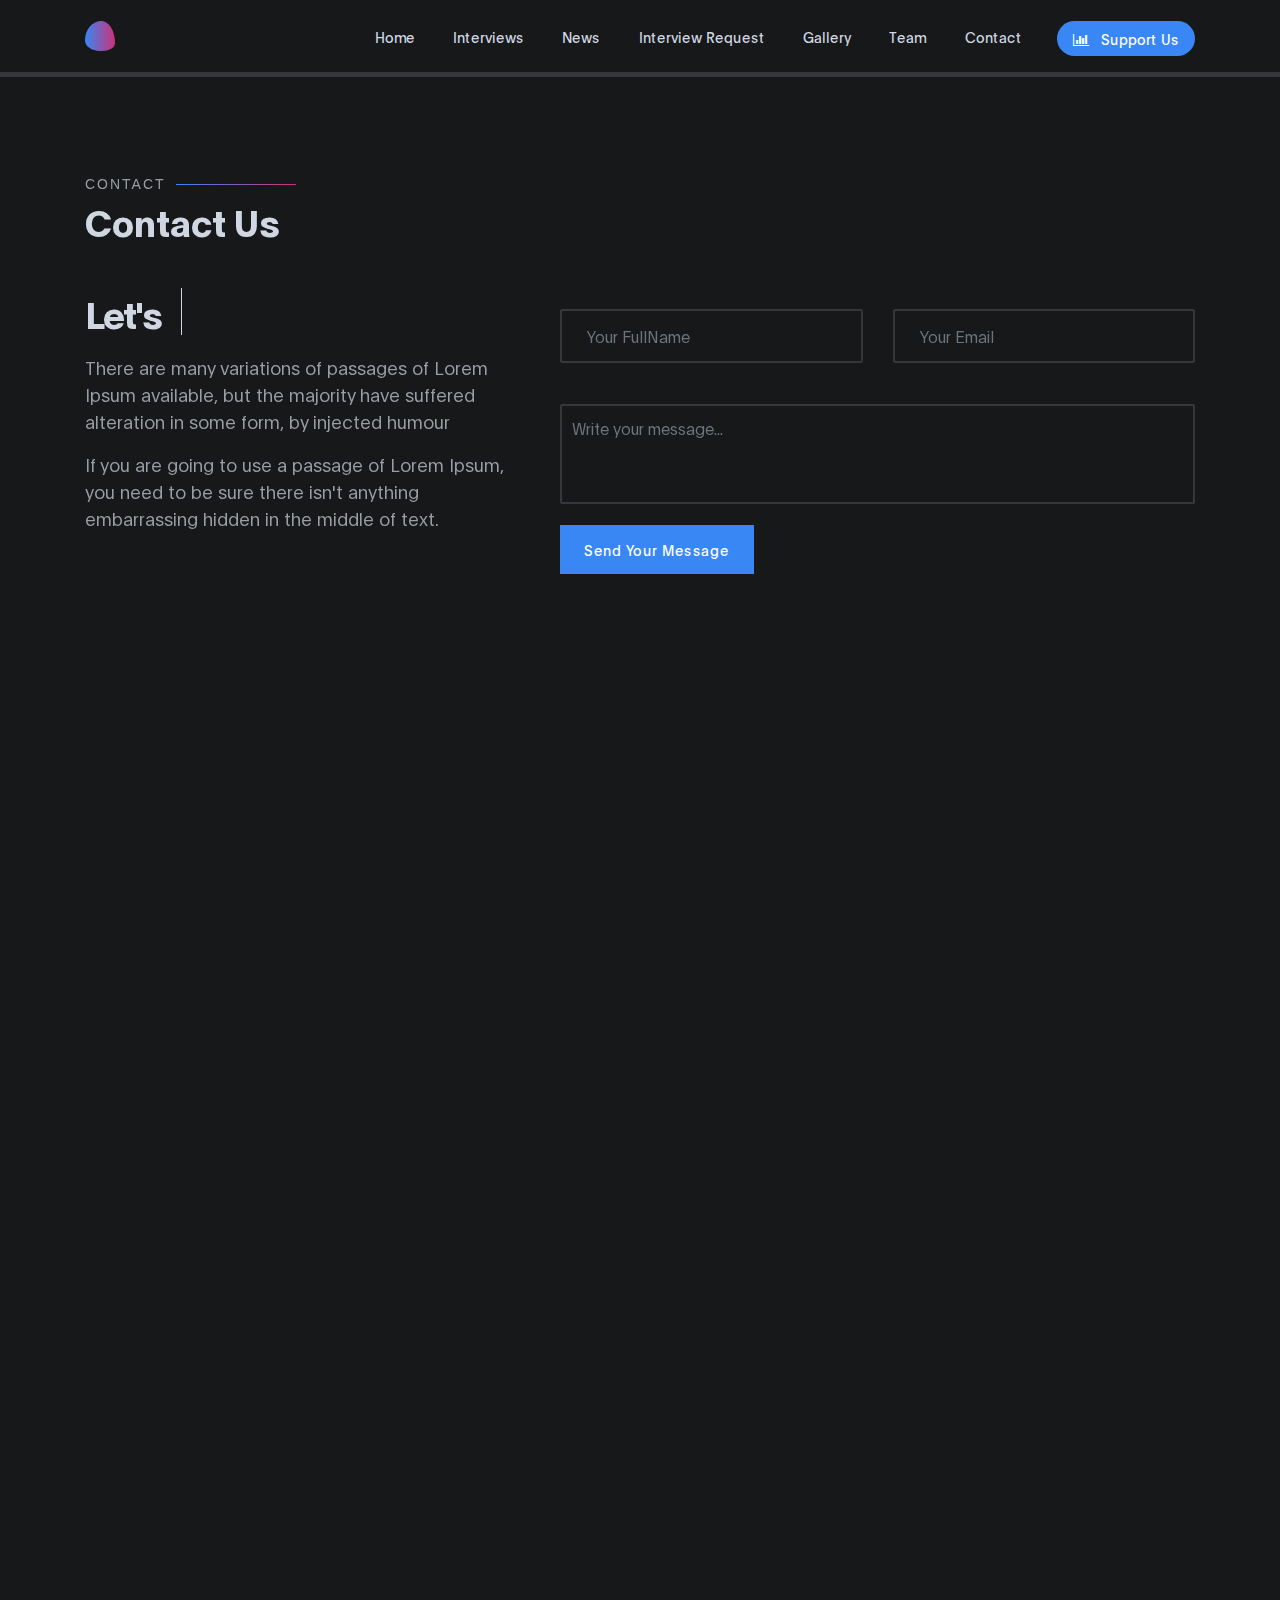
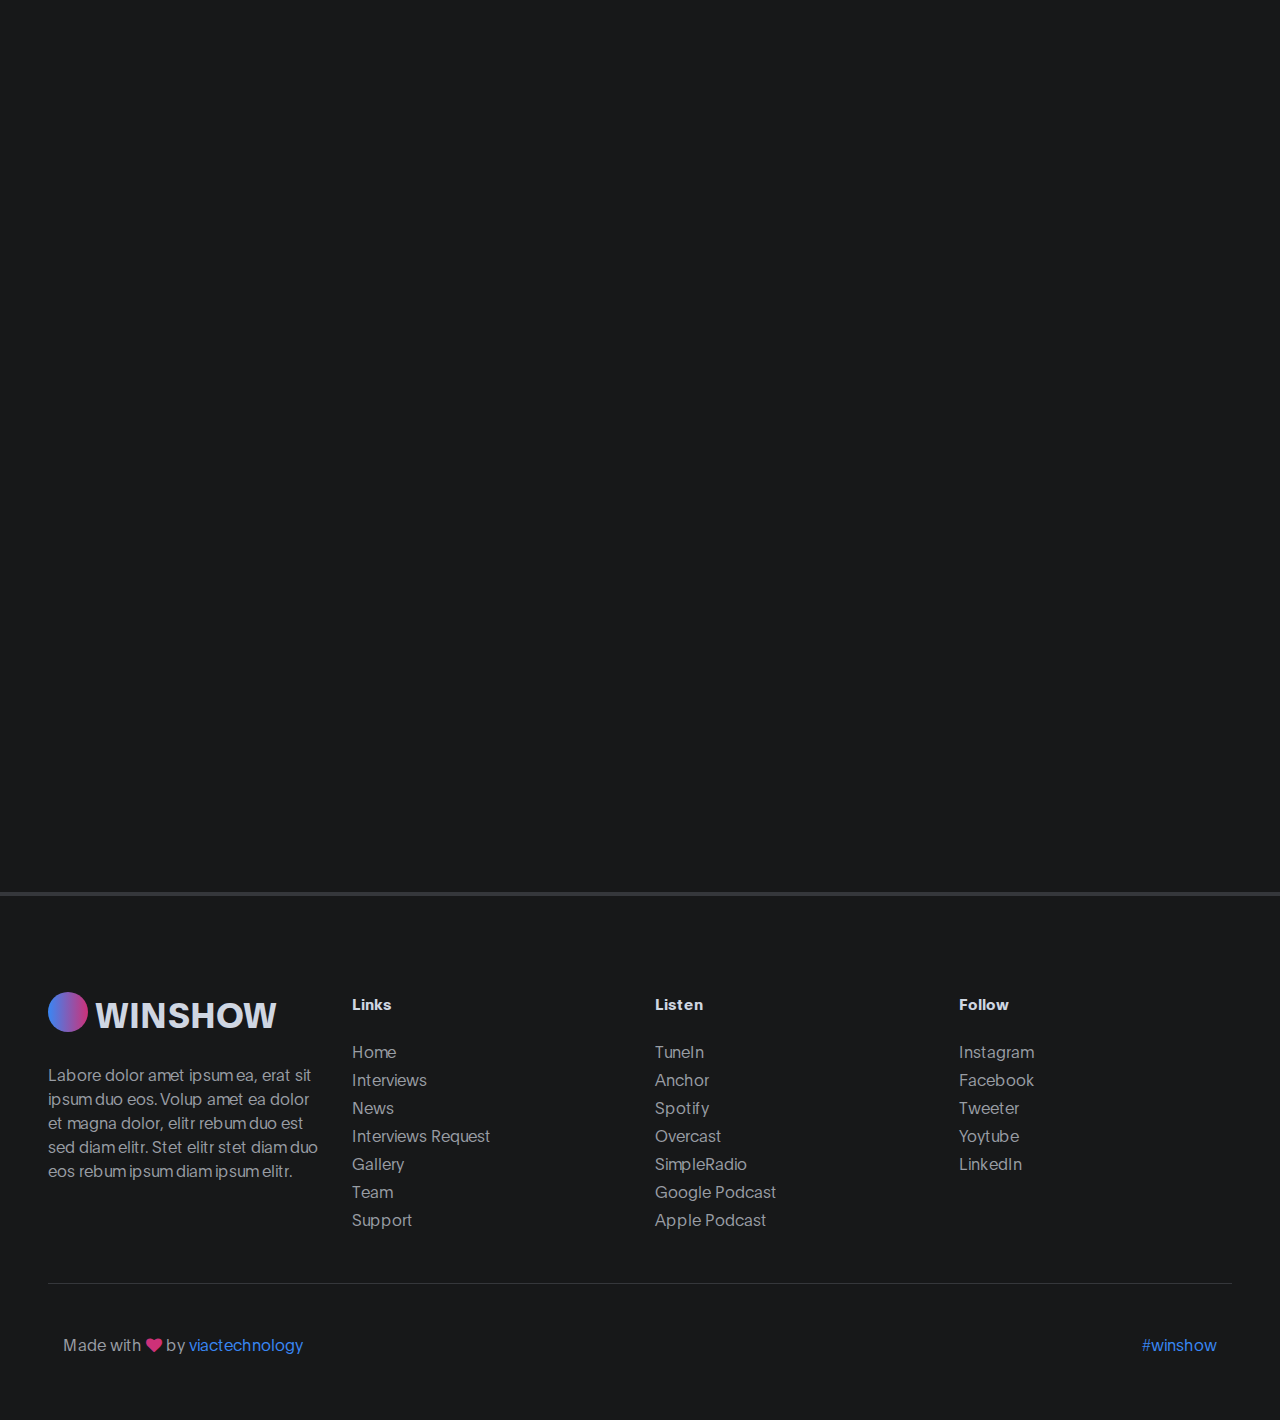
==== commit f595c361: "Fix link navigation" ====
--- a/contact.html
+++ b/contact.html
@@ -48,24 +48,25 @@
                     </li>
 
                     <li class="nav-item">
-                        <a href="#class" class="nav-link smoothScroll">Interview Request</a>
-                    </li>
-
-                    <li class="nav-item">
-                        <a href="#schedule" class="nav-link smoothScroll">Gellery</a>
-                    </li>
-
-                    <li class="nav-item">
-                        <a href="#contact" class="nav-link smoothScroll">Team</a>
-                    </li>
-                    <li class="nav-item">
-                        <a href="modal.html" class="nav-link smoothScroll">Contact</a>
+                        <a href="request.html" class="nav-link smoothScroll">Interview Request</a>
+                    </li>
+
+                    <li class="nav-item">
+                        <a href="gallery.html" class="nav-link smoothScroll">Gallery</a>
+                    </li>
+
+                    <li class="nav-item">
+                        <a href="team.html" class="nav-link smoothScroll">Team</a>
+                    </li>
+                    <li class="nav-item">
+                        <a href="contact.html" class="nav-link smoothScroll">Contact</a>
                     </li>
 
                 </ul>
 
                 <ul class="social-icon ml-lg-3">
-                    <li class="nav-item"><a href=""  class="nav-link smoothScroll"> <i class="fa fa-money"></i> &nbsp; Support Us</a></li>
+                    <li class="nav-item"><a href="support.html" class="nav-link smoothScroll"> <i class="fa fa-bar-chart"></i> &nbsp;
+                            Support Us</a></li>
                 </ul>
             </div>
 
@@ -95,9 +96,15 @@
                                   <li><span>Talk a little more !</span></li>
                               </ul>
                           </div>
-                         <p data-aos="fade-up" data-aos-delay="400">You are NOT allowed to redistribute this HTML template downloadable ZIP file on any template collection site. You are allowed to use this template for your personal or business websites.</p>
-
-                         <p data-aos="fade-up" data-aos-delay="500">If you have any question regarding <a rel="nofollow" href="https://www.tooplate.com/view/2119-gymso-fitness" target="_parent">Gymso Fitness HTML template</a>, you can <a rel="nofollow" href="https://www.tooplate.com/contact" target="_parent">contact Tooplate</a> immediately. Thank you.</p>
+                         <p data-aos="fade-up" data-aos-delay="400">
+                            There are many variations of passages of Lorem Ipsum available, but the majority have suffered alteration in some form,
+                            by injected humour
+                        </p>
+
+                         <p data-aos="fade-up" data-aos-delay="500">
+                            If you are going to use a passage of Lorem Ipsum, you need to be sure there isn't anything embarrassing hidden in the
+                            middle of text.
+                         </p>
                      </div>
 
                      <div class="ml-lg-auto col-lg-7 col-md-6 col-12" data-aos="fade-up" data-aos-delay="700">
@@ -131,131 +138,137 @@
     <!-- latest blog -->
     <section class="news section">
         <div class="container">
-        
-             <div class="row">
-                 <div class="mt-lg-5 mb-lg-0 mb-2 col-lg-5 col-md-10  col-12">
-                 <div class="section-title" data-aos="fade-up" data-aos-delay="300">
-                     <h2>news</h2>
-                     <p>Latest News</p>
-                 </div>
-                 </div>
-             </div>
-             <div class="row mb-4">
-                     <div class="col-lg-4 col-md-6 col-12" data-aos="fade-up" data-aos-delay="400">
-                         <div class="news-interviews">
-                            <div class="cover-interviews">
-                                <img src="images/news/1.jpg" alt="" class="img-fluid">
-                            </div>
-
-                             <div class="news-info">
-                                 <h3 class="mb-1"><a href="">Yoga ap prezante , premye mizik li...</a> </h3>
-                                 <span> <strong> By Josadra16</strong></span>
-                                 <p class="description">Lorem ipsum dolor sit amet, consectetur adipiscing consectetur adipiscing</p>
-                                 <div class="info d-flex justify-content-between">
-                                     <p><i class="fa fa-calendar"></i> June 3 , 2022 <span></span></p>
-                                 </div>
-                             </div>
-                         </div>
-                     </div>
-
-                     <div class="mt-5 mt-lg-0 mt-md-0 col-lg-4 col-md-6 col-12" data-aos="fade-up" data-aos-delay="500">
-                         <div class="news-interviews">
-                             <div class="cover-interviews">
-                                <img src="images/news/2.jpg" alt="" class="img-fluid">
-                             </div>
-
-                             <div class="news-info">
-                                <h3 class="mb-1"><a href="">Yoga ap prezante , premye mizik li...</a> </h3>
-                                <span> <strong> By Josadra16</strong></span>
-                                <p class="description">Lorem ipsum dolor sit amet, consectetur adipiscing consectetur adipiscing</p>
-                                <div class="info d-flex justify-content-between">
-                                    <p><i class="fa fa-calendar"></i> June 3 , 2022 <span></span></p>
-                                </div>
-                            </div>
-                          </div>
-                     </div>
-
-                     <div class="mt-5 mt-lg-0 col-lg-4 col-md-6 col-12" data-aos="fade-up" data-aos-delay="600">
-                         <div class="news-interviews">
-                             <div class="cover-interviews">
-                                <img src="images/news/3.jpg" alt="" class="img-fluid">
-                             </div>
-
-                             <div class="news-info">
-                                <h3 class="mb-1"><a href="">Yoga ap prezante , premye mizik li...</a> </h3>
-                                <span> <strong> By Josadra16</strong></span>
-                                <p class="description">Lorem ipsum dolor sit amet, consectetur adipiscing consectetur adipiscing</p>
-                                <div class="info d-flex justify-content-between">
-                                    <p><i class="fa fa-calendar"></i> June 3 , 2022 <span></span></p>
-                                </div>
-                            </div>
-                          </div>
-                     </div>
-
-             </div>
-
-             <div class="row mb-4">
+    
+            <div class="row">
+                <div class="mt-lg-5 mb-lg-0 mb-2 col-lg-5 col-md-10  col-12">
+                    <div class="section-title" data-aos="fade-up" data-aos-delay="300">
+                        <h2>news</h2>
+                        <p>Latest News</p>
+                    </div>
+                </div>
+            </div>
+            <div class="row mb-4">
                 <div class="col-lg-4 col-md-6 col-12" data-aos="fade-up" data-aos-delay="400">
                     <div class="news-interviews">
-                       <div class="cover-interviews">
-                        <img src="images/news/4.jpg" alt="" class="img-fluid">
-                       </div>
-
-                        <div class="news-info">
-                            <h3 class="mb-1"><a href="">Yoga ap prezante , premye mizik li...</a> </h3>
-                            <span> <strong> By Josadra16</strong></span>
-                            <p class="description">Lorem ipsum dolor sit amet, consectetur adipiscing consectetur adipiscing</p>
-                            <div class="info d-flex justify-content-between">
-                                <p><i class="fa fa-calendar"></i> June 3 , 2022 <span></span></p>
-                            </div>
-                        </div>
-                    </div>
-                </div>
-
+                        <div class="cover-interviews">
+                            <img src="images/news/1.jpg" alt="" class="img-fluid">
+                        </div>
+    
+                        <div class="news-info">
+                            <h3 class="mb-1"><a href="shownews.html">Yoga ap prezante , premye mizik li...</a> </h3>
+                            <span> <strong> By Josadra16</strong></span>
+                            <p class="description">Lorem ipsum dolor sit amet, consectetur adipiscing consectetur adipiscing
+                            </p>
+                            <div class="info d-flex justify-content-between">
+                                <p><i class="fa fa-calendar"></i> June 3 , 2022 <span></span></p>
+                            </div>
+                        </div>
+                    </div>
+                </div>
+    
                 <div class="mt-5 mt-lg-0 mt-md-0 col-lg-4 col-md-6 col-12" data-aos="fade-up" data-aos-delay="500">
                     <div class="news-interviews">
                         <div class="cover-interviews">
+                            <img src="images/news/2.jpg" alt="" class="img-fluid">
+                        </div>
+    
+                        <div class="news-info">
+                            <h3 class="mb-1"><a href="shownews.html">Yoga ap prezante , premye mizik li...</a> </h3>
+                            <span> <strong> By Josadra16</strong></span>
+                            <p class="description">Lorem ipsum dolor sit amet, consectetur adipiscing consectetur adipiscing
+                            </p>
+                            <div class="info d-flex justify-content-between">
+                                <p><i class="fa fa-calendar"></i> June 3 , 2022 <span></span></p>
+                            </div>
+                        </div>
+                    </div>
+                </div>
+    
+                <div class="mt-5 mt-lg-0 col-lg-4 col-md-6 col-12" data-aos="fade-up" data-aos-delay="600">
+                    <div class="news-interviews">
+                        <div class="cover-interviews">
+                            <img src="images/news/3.jpg" alt="" class="img-fluid">
+                        </div>
+    
+                        <div class="news-info">
+                            <h3 class="mb-1"><a href="shownews.html">Yoga ap prezante , premye mizik li...</a> </h3>
+                            <span> <strong> By Josadra16</strong></span>
+                            <p class="description">Lorem ipsum dolor sit amet, consectetur adipiscing consectetur adipiscing
+                            </p>
+                            <div class="info d-flex justify-content-between">
+                                <p><i class="fa fa-calendar"></i> June 3 , 2022 <span></span></p>
+                            </div>
+                        </div>
+                    </div>
+                </div>
+    
+            </div>
+    
+            <div class="row mb-4">
+                <div class="col-lg-4 col-md-6 col-12" data-aos="fade-up" data-aos-delay="400">
+                    <div class="news-interviews">
+                        <div class="cover-interviews">
+                            <img src="images/news/4.jpg" alt="" class="img-fluid">
+                        </div>
+    
+                        <div class="news-info">
+                            <h3 class="mb-1"><a href="shownews.html">Yoga ap prezante , premye mizik li...</a> </h3>
+                            <span> <strong> By Josadra16</strong></span>
+                            <p class="description">Lorem ipsum dolor sit amet, consectetur adipiscing consectetur adipiscing
+                            </p>
+                            <div class="info d-flex justify-content-between">
+                                <p><i class="fa fa-calendar"></i> June 3 , 2022 <span></span></p>
+                            </div>
+                        </div>
+                    </div>
+                </div>
+    
+                <div class="mt-5 mt-lg-0 mt-md-0 col-lg-4 col-md-6 col-12" data-aos="fade-up" data-aos-delay="500">
+                    <div class="news-interviews">
+                        <div class="cover-interviews">
                             <img src="images/news/5.jpg" alt="" class="img-fluid">
                         </div>
-
-                        <div class="news-info">
-                           <h3 class="mb-1"><a href="">Yoga ap prezante , premye mizik li...</a> </h3>
-                           <span> <strong> By Josadra16</strong></span>
-                           <p class="description">Lorem ipsum dolor sit amet, consectetur adipiscing consectetur adipiscing</p>
-                           <div class="info d-flex justify-content-between">
-                               <p><i class="fa fa-calendar"></i> June 3 , 2022 <span></span></p>
-                           </div>
-                       </div>
-                     </div>
-                </div>
-
+    
+                        <div class="news-info">
+                            <h3 class="mb-1"><a href="shownews.html">Yoga ap prezante , premye mizik li...</a> </h3>
+                            <span> <strong> By Josadra16</strong></span>
+                            <p class="description">Lorem ipsum dolor sit amet, consectetur adipiscing consectetur adipiscing
+                            </p>
+                            <div class="info d-flex justify-content-between">
+                                <p><i class="fa fa-calendar"></i> June 3 , 2022 <span></span></p>
+                            </div>
+                        </div>
+                    </div>
+                </div>
+    
                 <div class="mt-5 mt-lg-0 col-lg-4 col-md-6 col-12" data-aos="fade-up" data-aos-delay="600">
                     <div class="news-interviews">
                         <div class="cover-interviews">
                             <img src="images/news/6.jpg" alt="" class="img-fluid">
                         </div>
-
-                        <div class="news-info">
-                           <h3 class="mb-1"><a href="">Yoga ap prezante , premye mizik li...</a> </h3>
-                           <span> <strong> By Josadra16</strong></span>
-                           <p class="description">Lorem ipsum dolor sit amet, consectetur adipiscing consectetur adipiscing</p>
-                           <div class="info d-flex justify-content-between">
-                               <p><i class="fa fa-calendar"></i> June 3 , 2022 <span></span></p>
-                           </div>
-                       </div>
-                     </div>
-                </div>
-
-        </div>
-
-        <div class="row justify-content-end">
-            <div class=" mb-lg-0 mb-2 col-lg-2 col-md-10  col-12" data-aos="zoom-in-left" data-aos-delay="500">
-                <a href="news.html" class="btn order-btn">Show More  <i class="fa fa-long-arrow-right"></i></a>
-            </div>
-        </div>
-
-        </div>
-</section>
+    
+                        <div class="news-info">
+                            <h3 class="mb-1"><a href="shownews.html">Yoga ap prezante , premye mizik li...</a> </h3>
+                            <span> <strong> By Josadra16</strong></span>
+                            <p class="description">Lorem ipsum dolor sit amet, consectetur adipiscing consectetur adipiscing
+                            </p>
+                            <div class="info d-flex justify-content-between">
+                                <p><i class="fa fa-calendar"></i> June 3 , 2022 <span></span></p>
+                            </div>
+                        </div>
+                    </div>
+                </div>
+    
+            </div>
+    
+            <div class="row justify-content-end">
+                <div class=" mb-lg-0 mb-2 col-lg-2 col-md-10  col-12" data-aos="zoom-in-left" data-aos-delay="500">
+                    <a href="" class="btn order-btn">Show More <i class="fa fa-long-arrow-right"></i></a>
+                </div>
+            </div>
+    
+        </div>
+    </section>
      <!-- SCHEDULE -->
      <section class="schedule" id="schedule">
                <div class="container">
@@ -288,13 +301,13 @@
             <div class="col-lg-3 col-md-6 mb-5">
                 <p class="footer-title mb-4">Links</p>
                 <div class="d-flex flex-column justify-content-start">
-                    <a class="text-link mb-1" href="#">Home</a>
-                    <a class="text-link mb-1" href="#">Interviews</a>
-                    <a class="text-link mb-1" href="#">News</a>
-                    <a class="text-link mb-1" href="#">Interviews Request</a>
-                    <a class="text-link mb-1" href="#">Gallery</a>
-                    <a class="text-link mb-1" href="#">Team</a>
-                    <a class="text-link mb-1" href="#">Support</a>
+                    <a class="text-link mb-1" href="index.html">Home</a>
+                    <a class="text-link mb-1" href="interviews.html">Interviews</a>
+                    <a class="text-link mb-1" href="news.html">News</a>
+                    <a class="text-link mb-1" href="request.html">Interviews Request</a>
+                    <a class="text-link mb-1" href="gallery.html">Gallery</a>
+                    <a class="text-link mb-1" href="team.html">Team</a>
+                    <a class="text-link mb-1" href="support.html">Support</a>
                 </div>
             </div>
             <div class="col-lg-3 col-md-6 mb-5">
--- a/css/main.css
+++ b/css/main.css
@@ -387,7 +387,7 @@
 
   .hero {
     background-color: var(--dark-color);
-    background-image: url('../images/hero-bg.jpg');
+    background-image: url('../images/banner/banner-1.jpg');
     background-size: cover;
     background-position: top;
     background-repeat: no-repeat;
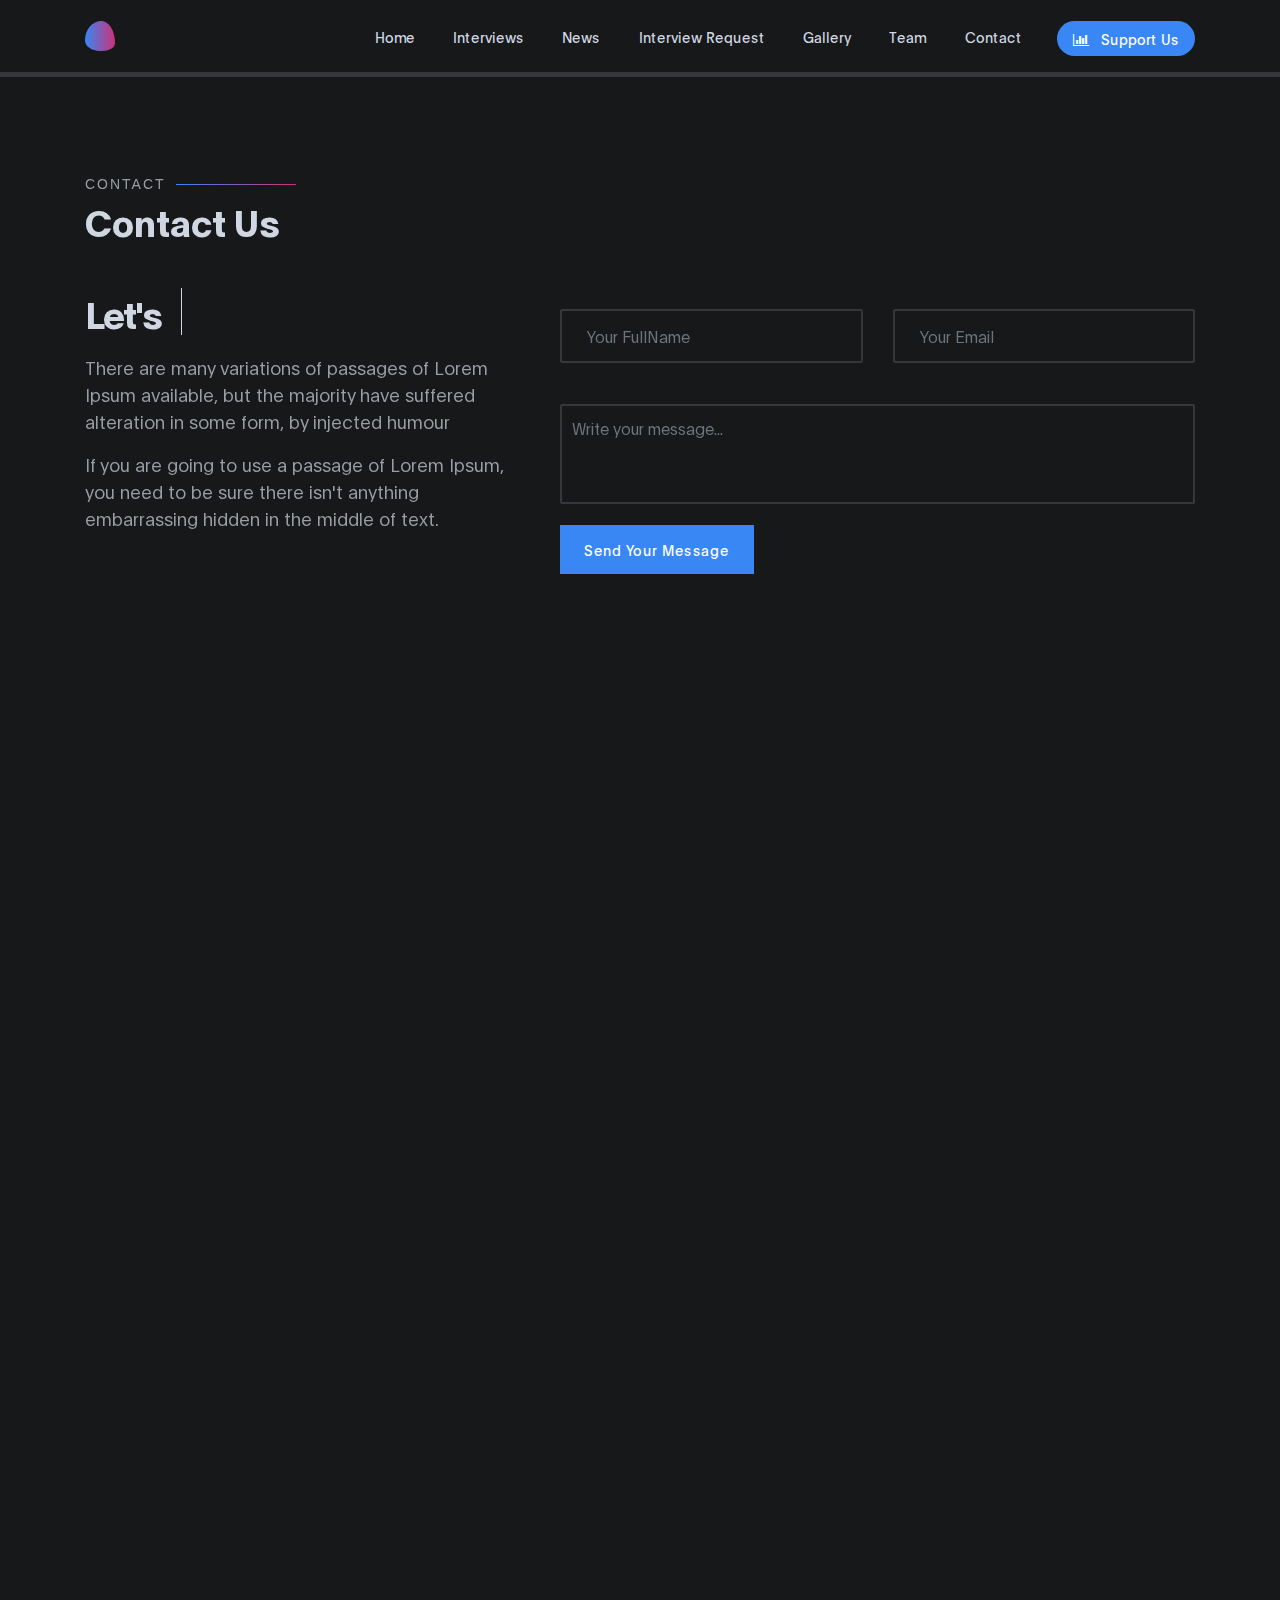
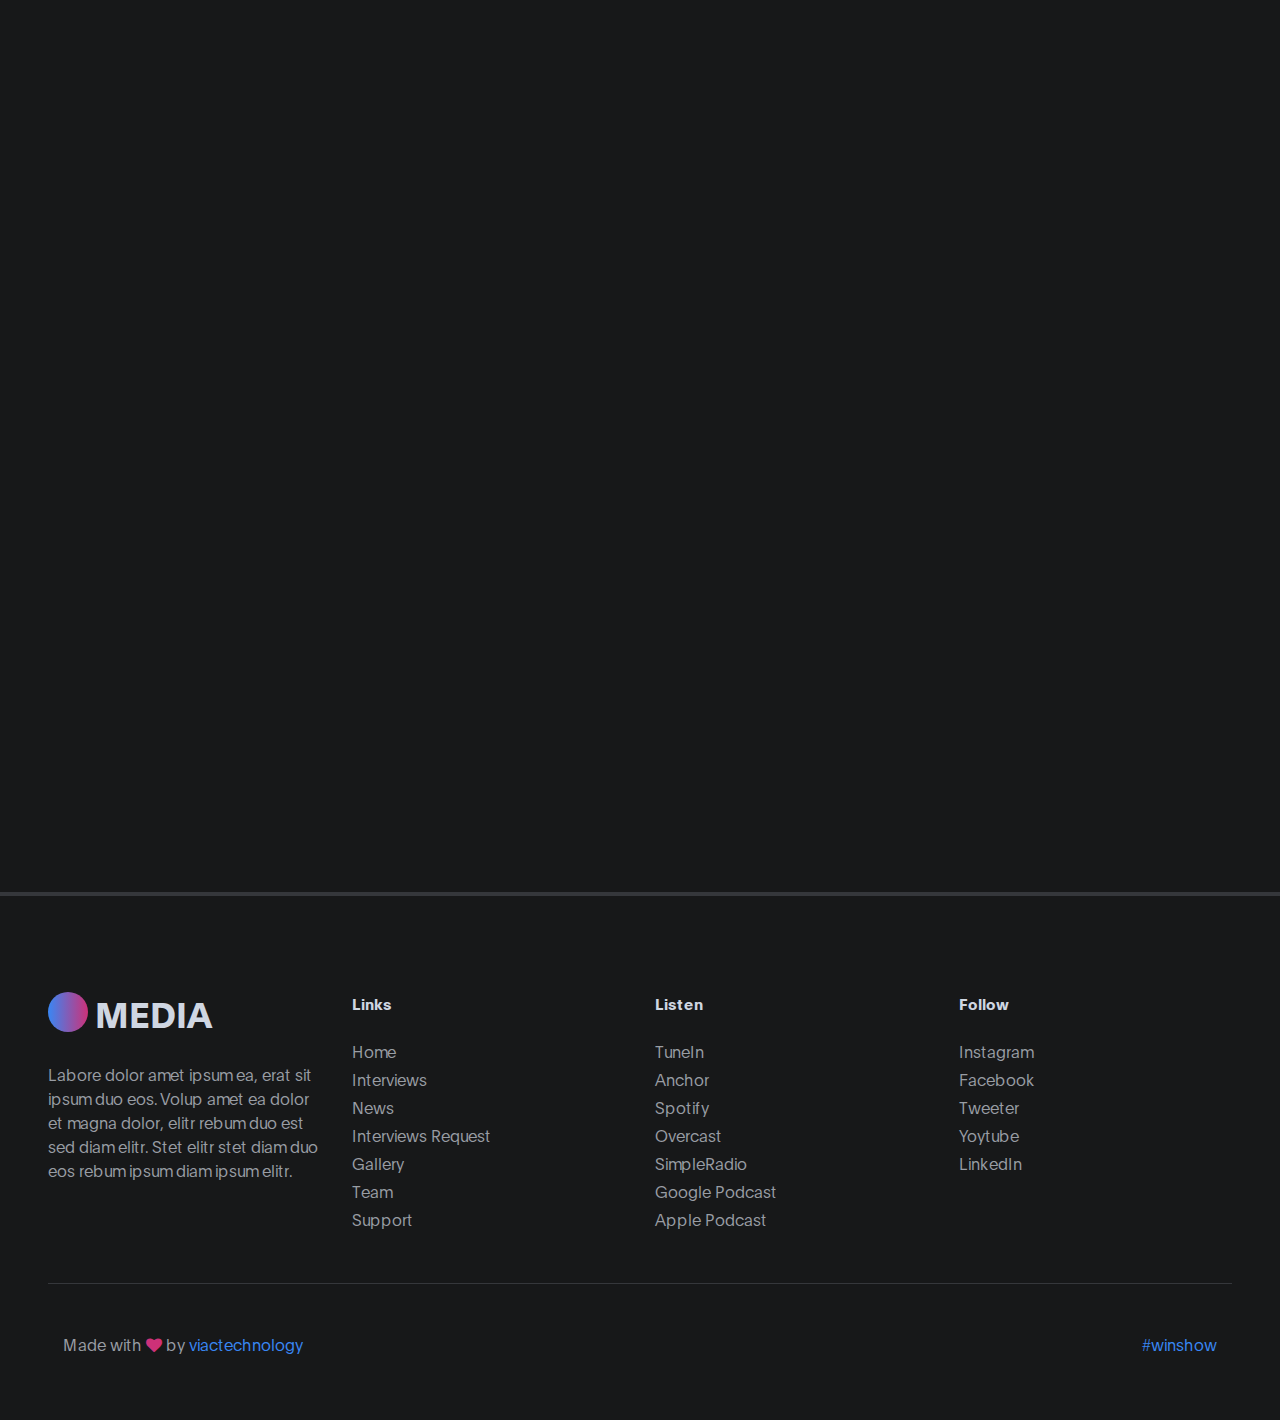
==== commit 28e6a108: "Fix Headlines and button link" ====
--- a/contact.html
+++ b/contact.html
@@ -2,7 +2,7 @@
 <html lang="en">
 <head>
 
-     <title>Winshow</title>
+     <title>Contact Us</title>
 
      <meta charset="UTF-8">
      <meta http-equiv="X-UA-Compatible" content="IE=Edge">
@@ -294,7 +294,7 @@
             <div class="col-lg-3 col-md-6 mb-5">
                 <div class="footer-log">
                     <div class="logo"></div>
-                    <span class="logo-text">Winshow</span>
+                    <span class="logo-text">Media</span>
                 </div>
                 <p>Labore dolor amet ipsum ea, erat sit ipsum duo eos. Volup amet ea dolor et magna dolor, elitr rebum duo est sed diam elitr. Stet elitr stet diam duo eos rebum ipsum diam ipsum elitr.</p>
             </div>
